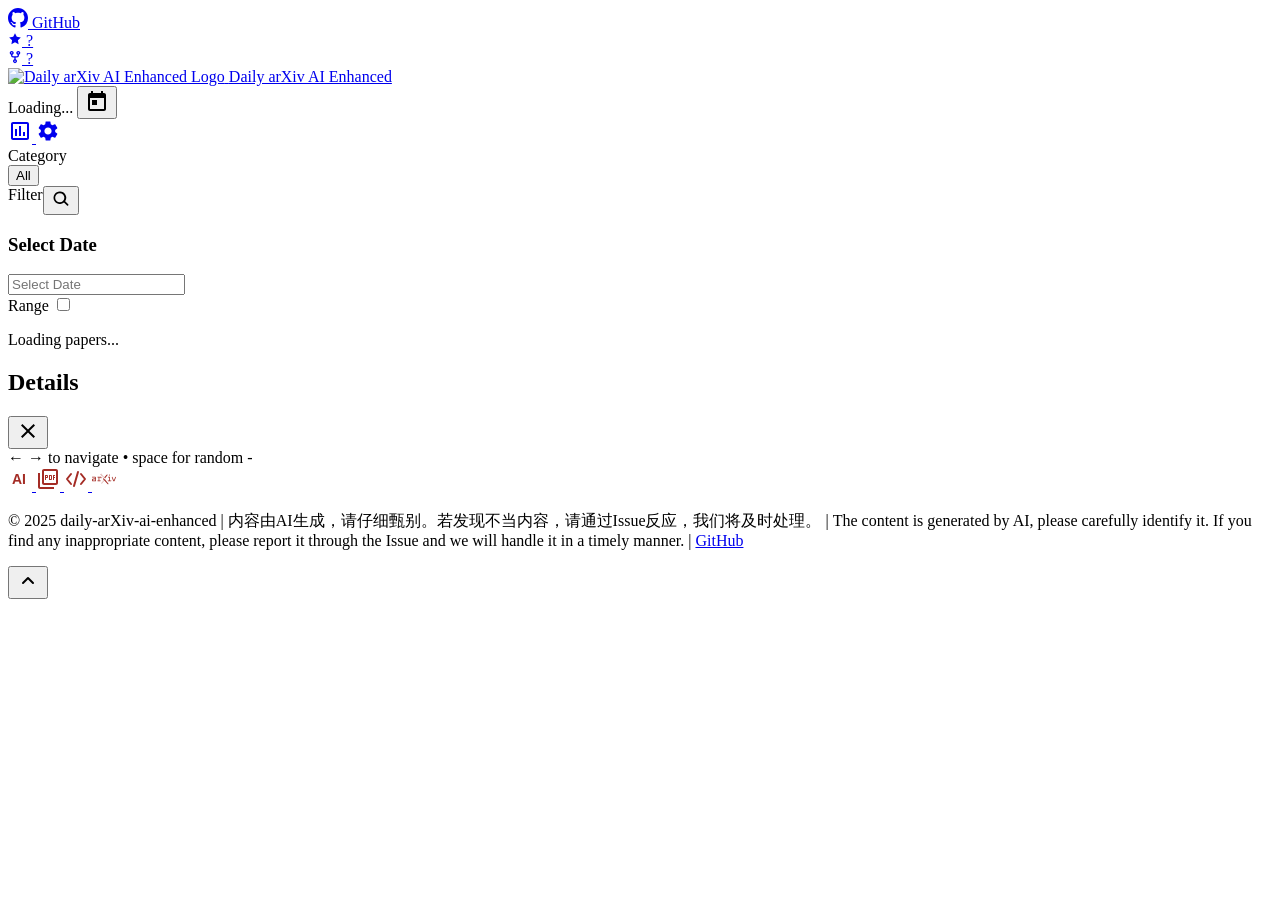
==== index.html @ 9cf946c1 "feat(site): boost low-level vision and computational photography papers Adds topic-based ranking so " ====
<!DOCTYPE html>
<html lang="zh-CN">
<head>
    <meta charset="UTF-8">
    <meta name="viewport" content="width=device-width, initial-scale=1.0">
    <meta name="description" content="daily arxiv ai-enhanced">
    <title>Daily arXiv AI Enhanced</title>
    <link rel="icon" type="image/png" href="assets/logo2-removebg-preview.png">
    <link rel="shortcut icon" type="image/png" href="assets/logo2-removebg-preview.png">
    <link rel="stylesheet" href="css/styles.css">
    <link rel="stylesheet" href="https://fonts.googleapis.com/css2?family=Inter:wght@300;400;500;600;700&display=swap">
    <link rel="stylesheet" href="https://cdn.jsdelivr.net/npm/flatpickr/dist/flatpickr.min.css">
    <script src="https://cdn.jsdelivr.net/npm/flatpickr"></script>

    <!-- Authentication Scripts -->
    <script src="js/auth-config.js"></script>
    <script src="js/auth.js"></script>
    <!-- Data Source Configuration -->
    <script src="js/data-config.js"></script>
    <script>
        // Check authentication on page load
        Auth.requireAuth();

        // Show logout button only if password protection is enabled
        document.addEventListener('DOMContentLoaded', function() {
            const logoutButton = document.getElementById('logoutButton');
            if (logoutButton && Auth.isPasswordEnabled()) {
                logoutButton.style.display = '';
            }
        });
    </script>

    <script>
        window.onerror = function(message, source, lineno, colno, error) {
            const errorDiv = document.createElement('div');
            errorDiv.style.position = 'fixed';
            errorDiv.style.bottom = '10px';
            errorDiv.style.left = '10px';
            errorDiv.style.backgroundColor = 'rgba(255, 0, 0, 0.8)';
            errorDiv.style.color = 'white';
            errorDiv.style.padding = '10px';
            errorDiv.style.borderRadius = '5px';
            errorDiv.style.zIndex = '10000';
            errorDiv.style.maxWidth = '80%';
            errorDiv.textContent = `错误: ${message} (${source}:${lineno}:${colno})`;
            document.body.appendChild(errorDiv);
            
            setTimeout(() => errorDiv.remove(), 5000);
            
            return false;
        };
    </script>
</head>
<body>
    <div class="app-container">
        <header>
            <div class="header-content">
                <div class="header-left">
                    <a href="https://github.com/dw-dengwei/daily-arXiv-ai-enhanced" target="_blank" class="github-button">
                        <svg height="20" width="20" viewBox="0 0 16 16" fill="currentColor" xmlns="http://www.w3.org/2000/svg">
                            <path fill-rule="evenodd" d="M8 0C3.58 0 0 3.58 0 8c0 3.54 2.29 6.53 5.47 7.59.4.07.55-.17.55-.38 0-.19-.01-.82-.01-1.49-2.01.37-2.53-.49-2.69-.94-.09-.23-.48-.94-.82-1.13-.28-.15-.68-.52-.01-.53.63-.01 1.08.58 1.23.82.72 1.21 1.87.87 2.33.66.07-.52.28-.87.51-1.07-1.78-.2-3.64-.89-3.64-3.95 0-.87.31-1.59.82-2.15-.08-.2-.36-1.02.08-2.12 0 0 .67-.21 2.2.82.64-.18 1.32-.27 2-.27.68 0 1.36.09 2 .27 1.53-1.04 2.2-.82 2.2-.82.44 1.1.16 1.92.08 2.12.51.56.82 1.27.82 2.15 0 3.07-1.87 3.75-3.65 3.95.29.25.54.73.54 1.48 0 1.07-.01 1.93-.01 2.2 0 .21.15.46.55.38A8.013 8.013 0 0016 8c0-4.42-3.58-8-8-8z"></path>
                        </svg>
                        <span class="github-text">GitHub</span>
                        <div class="github-stats">
                            <div class="star-badge">
                                <svg width="14" height="14" viewBox="0 0 24 24" fill="currentColor">
                                    <path d="M12 2l3.09 6.26L22 9.27l-5 4.87 1.18 6.88L12 17.77l-6.18 3.25L7 14.14 2 9.27l6.91-1.01L12 2z"/>
                                </svg>
                                <span class="star-count" id="starCount">-</span>
                            </div>
                            <div class="fork-badge">
                                <svg width="14" height="14" viewBox="0 0 16 16" fill="currentColor">
                                    <path d="M5 5.372v.878c0 .414.336.75.75.75h4.5a.75.75 0 0 0 .75-.75v-.878a2.25 2.25 0 1 1 1.5 0v.878a2.25 2.25 0 0 1-2.25 2.25h-1.5v2.128a2.251 2.251 0 1 1-1.5 0V8.5h-1.5A2.25 2.25 0 0 1 3.5 6.25v-.878a2.25 2.25 0 1 1 1.5 0ZM5 3.25a.75.75 0 1 0-1.5 0 .75.75 0 0 0 1.5 0Zm6.75.75a.75.75 0 1 0 0-1.5.75.75 0 0 0 0 1.5Zm-3 8.75a.75.75 0 1 0-1.5 0 .75.75 0 0 0 1.5 0Z"/>
                                </svg>
                                <span class="fork-count" id="forkCount">-</span>
                            </div>
                        </div>
                    </a>
                </div>
                
                <div class="header-center">
                    <a href="index.html" class="site-logo">
                        <img src="assets/logo2-removebg-preview.png" alt="Daily arXiv AI Enhanced Logo" class="logo-image">
                        <span class="site-title">Daily arXiv AI Enhanced</span>
                    </a>
                </div>
                
                <div class="header-controls">
                    <div class="date-selector">
                        <div class="date-display">
                            <span id="currentDate">Loading...</span>
                            <button id="calendarButton" class="icon-button">
                                <svg width="24" height="24" viewBox="0 0 24 24" fill="none" xmlns="http://www.w3.org/2000/svg">
                                    <path d="M19 4H18V2H16V4H8V2H6V4H5C3.89 4 3.01 4.9 3.01 6L3 20C3 21.1 3.89 22 5 22H19C20.1 22 21 21.1 21 20V6C21 4.9 20.1 4 19 4ZM19 20H5V9H19V20ZM7 11H12V16H7V11Z" fill="currentColor"/>
                                </svg>
                            </button>
                        </div>
                    </div>
                    <a href="statistic.html" class="icon-button" title="Statistics">
                        <svg width="24" height="24" viewBox="0 0 24 24" fill="none" xmlns="http://www.w3.org/2000/svg">
                            <path d="M9 17H7V10H9V17ZM13 17H11V7H13V17ZM17 17H15V13H17V17ZM19 19H5V5H19V19.1V19ZM19 3H5C3.9 3 3 3.9 3 5V19C3 20.1 3.9 21 5 21H19C20.1 21 21 20.1 21 19V5C21 3.9 20.1 3 19 3Z" fill="currentColor"/>
                        </svg>
                    </a>
                    <a href="settings.html" class="icon-button" title="Settings">
                        <svg width="24" height="24" viewBox="0 0 24 24" fill="none" xmlns="http://www.w3.org/2000/svg">
                            <path d="M19.14 12.94c.04-.3.06-.61.06-.94 0-.32-.02-.64-.07-.94l2.03-1.58c.18-.14.23-.41.12-.61l-1.92-3.32c-.12-.22-.37-.29-.59-.22l-2.39.96c-.5-.38-1.03-.7-1.62-.94l-.36-2.54c-.04-.24-.24-.41-.48-.41h-3.84c-.24 0-.43.17-.47.41l-.36 2.54c-.59.24-1.13.57-1.62.94l-2.39-.96c-.22-.08-.47 0-.59.22L2.74 8.87c-.12.21-.08.47.12.61l2.03 1.58c-.05.3-.09.63-.09.94s.02.64.07.94l-2.03 1.58c-.18.14-.23.41-.12.61l1.92 3.32c.12.22.37.29.59.22l2.39-.96c.5.38 1.03.7 1.62.94l.36 2.54c.05.24.24.41.48.41h3.84c.24 0 .44-.17.47-.41l.36-2.54c.59-.24 1.13-.56 1.62-.94l2.39.96c.22.08.47 0 .59-.22l1.92-3.32c.12-.22.07-.47-.12-.61l-2.01-1.58zM12 15.6c-1.98 0-3.6-1.62-3.6-3.6s1.62-3.6 3.6-3.6 3.6 1.62 3.6 3.6-1.62 3.6-3.6 3.6z" fill="currentColor"/>
                        </svg>
                    </a>
                    <button id="logoutButton" onclick="Auth.logout()" class="icon-button" title="Logout" style="border: none; background: transparent; cursor: pointer; color: #e74c3c; display: none;">
                        <svg width="24" height="24" viewBox="0 0 24 24" fill="none" xmlns="http://www.w3.org/2000/svg">
                            <path d="M17 7L15.59 8.41L18.17 11H8V13H18.17L15.59 15.59L17 17L22 12L17 7ZM4 5H12V3H4C2.9 3 2 3.9 2 5V19C2 20.1 2.9 21 4 21H12V19H4V5Z" fill="currentColor"/>
                        </svg>
                    </button>
                    <!-- <div class="view-controls">
                        <button id="toggleView" class="button">
                            <span class="view-icon">
                                <svg width="24" height="24" viewBox="0 0 24 24" fill="none" xmlns="http://www.w3.org/2000/svg">
                                    <path d="M4 11H9V5H4V11ZM4 18H9V12H4V18ZM10 18H15V12H10V18ZM16 18H21V12H16V18ZM10 11H15V5H10V11ZM16 5V11H21V5H16Z" fill="currentColor"/>
                                </svg>
                            </span>
                            <span>View</span>
                        </button>
                    </div> -->
                </div>
            </div>
            <div class="category-nav">
                <div class="category-label-container">
                    <span class="category-nav-label">Category</span>
                    <div class="category-scroll">
                        <button class="category-button active" data-category="all">All</button>
                        <!-- 分类按钮将通过 JavaScript 动态生成 -->
                    </div>
                </div>
                <!-- Filter Tag Container -->
                <div class="filter-label-container">
                    <span class="filter-nav-label">Filter</span>
                    <!-- Text Search (magnifier-triggered) -->
                    <div id="textSearchContainer" class="text-search">
                        <button id="textSearchToggle" class="icon-button" title="Search">
                            <svg width="20" height="20" viewBox="0 0 24 24" fill="none" xmlns="http://www.w3.org/2000/svg">
                                <path d="M10.5 3a7.5 7.5 0 105.07 13.07l3.68 3.68a1 1 0 001.41-1.41l-3.68-3.68A7.5 7.5 0 0010.5 3zm0 2a5.5 5.5 0 110 11 5.5 5.5 0 010-11z" fill="currentColor"/>
                            </svg>
                        </button>
                        <div class="search-input-wrapper" style="display: none;">
                            <input id="textSearchInput" type="text" placeholder="Type to search..." aria-label="Search" />
                            <button id="textSearchClear" class="clear-x" title="Clear" style="display: none;">×</button>
                        </div>
                    </div>
                    <div class="filter-scroll" id="filterTags">
                        <!-- Authors and Keywords will be dynamically added here -->
                    </div>
                </div>
            </div>
        </header>

        <main>
            <div class="date-picker-modal" id="datePickerModal">
                <div class="date-picker-content">
                    <div class="date-picker-body">
                        <h3 class="date-picker-title">Select Date</h3>
                        <div class="flatpickr-container">
                            <input type="text" id="datepicker" placeholder="Select Date" data-input>
                        </div>
                        <div class="date-range-selector">
                            <span class="toggle-label">Range</span>
                            <label class="toggle-switch">
                                <input type="checkbox" id="dateRangeMode">
                                <span class="toggle-slider"></span>
                            </label>
                        </div>
                    </div>
                </div>
            </div>

            <div class="paper-container" id="paperContainer">
                <div class="loading-container">
                    <div class="loading-spinner"></div>
                    <p>Loading papers...</p>
                </div>
            </div>
        </main>

        <div class="paper-modal" id="paperModal">
            <div class="paper-modal-content">
                <div class="paper-modal-header">
                    <h2 id="modalTitle">Details</h2>
                    <button id="closeModal" class="icon-button">
                        <svg width="24" height="24" viewBox="0 0 24 24" fill="none" xmlns="http://www.w3.org/2000/svg">
                            <path d="M19 6.41L17.59 5L12 10.59L6.41 5L5 6.41L10.59 12L5 17.59L6.41 19L12 13.41L17.59 19L19 17.59L13.41 12L19 6.41Z" fill="currentColor"/>
                        </svg>
                    </button>
                </div>
                <div class="paper-modal-body" id="modalBody">
                </div>
                <div class="paper-modal-footer">
                    <div class="paper-navigation">
                        <span class="navigation-hint">← → to navigate • space for random</span>
                        <span id="paperPosition" class="paper-position">-</span>
                    </div>
                    <div class="paper-modal-buttons">
                    <a id="kimiChatLink" href="#" target="_blank" class="button icon-button" title="Open in KimiChat">
                        <svg width="24" height="24" viewBox="0 0 24 24" fill="none" xmlns="http://www.w3.org/2000/svg">
                            <text x="4" y="17" fill="#a42c25" font-family="Arial" font-weight="bold" font-size="14">AI</text>
                        </svg>
                    </a>
                    <a id="pdfLink" href="#" target="_blank" class="button icon-button" title="Open PDF">
                        <svg width="24" height="24" viewBox="0 0 24 24" fill="none" xmlns="http://www.w3.org/2000/svg">
                            <path d="M20 2H8C6.9 2 6 2.9 6 4V16C6 17.1 6.9 18 8 18H20C21.1 18 22 17.1 22 16V4C22 2.9 21.1 2 20 2ZM20 16H8V4H20V16ZM4 6H2V20C2 21.1 2.9 22 4 22H18V20H4V6ZM16 12V9C16 8.45 15.55 8 15 8H13V13H15C15.55 13 16 12.55 16 12ZM14 9H15V12H14V9ZM18 11H19V10H18V9H19V8H17V13H18V11ZM10 11H11C11.55 11 12 10.55 12 10V9C12 8.45 11.55 8 11 8H9V13H10V11ZM10 9H11V10H10V9Z" fill="#a42c25"/>
                        </svg>
                    </a>
                    <a id="htmlLink" href="#" target="_blank" class="button icon-button" title="Open HTML">
                        <svg width="24" height="24" viewBox="0 0 24 24" fill="none" xmlns="http://www.w3.org/2000/svg">
                            <path d="M7 17L3 12L7 7M17 17L21 12L17 7M14 5L10 19" stroke="#a42c25" stroke-width="2" stroke-linecap="round" stroke-linejoin="round"/>
                        </svg>
                    </a>
                    <a id="githubLink" href="#" target="_blank" class="button icon-button" title="Open GitHub" style="display: none;">
                        <svg width="24" height="24" viewBox="0 0 24 24" fill="none" xmlns="http://www.w3.org/2000/svg">
                            <path fill-rule="evenodd" clip-rule="evenodd" d="M12 2C6.477 2 2 6.484 2 12.017c0 4.425 2.865 8.18 6.839 9.504.5.092.682-.217.682-.483 0-.237-.008-.868-.013-1.703-2.782.605-3.369-1.343-3.369-1.343-.454-1.158-1.11-1.466-1.11-1.466-.908-.62.069-.608.069-.608 1.003.07 1.531 1.032 1.531 1.032.892 1.53 2.341 1.088 2.91.832.092-.647.35-1.088.636-1.338-2.22-.253-4.555-1.113-4.555-4.951 0-1.093.39-1.988 1.029-2.688-.103-.253-.446-1.272.098-2.65 0 0 .84-.27 2.75 1.026A9.564 9.564 0 0112 6.844c.85.004 1.705.115 2.504.337 1.909-1.296 2.747-1.027 2.747-1.027.546 1.379.202 2.398.1 2.651.64.7 1.028 1.595 1.028 2.688 0 3.848-2.339 4.695-4.566 4.943.359.309.678.92.678 1.855 0 1.338-.012 2.419-.012 2.747 0 .268.18.58.688.482A10.019 10.019 0 0022 12.017C22 6.484 17.522 2 12 2z" fill="#a42c25"/>
                        </svg>
                    </a>
                    <a id="paperLink" href="#" target="_blank" class="button icon-button primary" title="Open in arXiv">
                        <svg width="24" height="24" viewBox="0 0 246.978 110.119" fill="none" xmlns="http://www.w3.org/2000/svg">
                            <path d="M134.811 46.23l24.36-29.89c1.492-1.989 2.2-3.03 1.492-4.723a5.142 5.142 0 0 0-4.481-3.161h0a4.024 4.024 0 0 0-3.008 1.108L127.035 37.824zM168.108 102.071l-32.363-38.283-.972 1.033-7.789-9.214-7.743-9.357-4.695 5.076a4.769 4.769 0 0 0 .015 6.53l47.786 51.074a3.913 3.913 0 0 0 3.137 1.192 4.394 4.394 0 0 0 4.027-2.818c.724-1.73-.076-3.441-1.403-5.233zM121.05 64.817l6.052 6.485-26.553 28.128a2.98 2.98 0 0 1-2.275 1.194 3.449 3.449 0 0 1-3.241-2.144c-.513-1.231.166-3.15 1.122-4.168l.023-.024.021-.026 24.851-29.448m-.047-1.882l-25.76 30.524c-1.286 1.372-2.084 3.777-1.365 5.5a4.705 4.705 0 0 0 4.4 2.914 4.191 4.191 0 0 0 3.161-1.563l27.382-29.007-7.814-8.372zM69.406 31.884c1.859 0 3.1 1.24 3.985 3.453 1.062-2.213 2.568-3.453 4.694-3.453h14.878a4.062 4.062 0 0 1 4.074 4.074v7.828c0 2.656-1.327 4.074-4.074 4.074-2.656 0-4.074-1.418-4.074-4.074V40.03H78.35a2.411 2.411 0 0 0-2.656 2.745v27.188h10.007c2.658 0 4.074 1.329 4.074 4.074s-1.416 4.074-4.074 4.074H59.311c-2.659 0-3.986-1.328-3.986-4.074s1.327-4.074 3.986-4.074h8.236V40.03h-7.263c-2.656 0-3.985-1.329-3.985-4.074 0-2.658 1.329-4.074 3.985-4.074zM181.068 31.884c2.656 0 4.074 1.416 4.074 4.074v34.007h10.1c2.746 0 4.074 1.329 4.074 4.074s-1.328 4.074-4.074 4.074h-28.607c-2.656 0-4.074-1.328-4.074-4.074s1.418-4.074 4.074-4.074h10.362V40.03h-8.533c-2.744 0-4.073-1.329-4.073-4.074 0-2.658 1.329-4.074 4.073-4.074zm4.22-17.615a5.859 5.859 0 1 1-5.819-5.819 5.9 5.9 0 0 1 5.819 5.819zM246.978 35.958a4.589 4.589 0 0 1-.267 1.594L231.835 75.63a3.722 3.722 0 0 1-3.721 2.48h-5.933a3.689 3.689 0 0 1-3.808-2.48l-15.055-38.081a3.23 3.23 0 0 1-.355-1.594 4.084 4.084 0 0 1 4.164-4.074 3.8 3.8 0 0 1 3.718 2.656l14.348 36.134 13.9-36.134a3.8 3.8 0 0 1 3.72-2.656 4.084 4.084 0 0 1 4.165 4.077zM32.445 31.884c5.018 0 8.206 3.312 8.206 8.4v37.831H5.143A4.813 4.813 0 0 1 0 73.186V60.157a8.256 8.256 0 0 1 7-8.148l25.507-3.572v-8.4H4.141A4.014 4.014 0 0 1 0 35.958c0-2.87 2.143-4.074 4.355-4.074zm.059 38.081V56.672l-24.354 3.4v9.9zM90.373 1.25h.077c1 .024 2.236 1.245 2.589 1.669l.023.028.024.026 46.664 50.433a3.173 3.173 0 0 1-.034 4.336l-4.893 5.2-6.876-8.134L88.487 7.13c-1.508-2.166-1.617-2.836-1.191-3.858a3.353 3.353 0 0 1 3.077-2.02m0-1.25a4.606 4.606 0 0 0-4.231 2.789c-.705 1.692-.2 2.88 1.349 5.1l39.493 47.722 7.789 9.214 5.853-6.221a4.417 4.417 0 0 0 .042-6.042L94.004 2.13S92.291.05 90.48.006z" fill="#a42c25"/>
                        </svg>
                    </a>
                    </div>
                </div>
            </div>
        </div>
    </div>
    
    <footer>
        <div class="footer-content">
            <p>&copy; 2025 daily-arXiv-ai-enhanced | 内容由AI生成，请仔细甄别。若发现不当内容，请通过Issue反应，我们将及时处理。 | The content is generated by AI, please carefully identify it. If you find any inappropriate content, please report it through the Issue and we will handle it in a timely manner. | <a href="https://github.com/dw-dengwei/daily-arXiv-ai-enhanced" target="_blank">GitHub</a></p>
        </div>
    </footer>

    <!-- 回到顶部按钮 -->
    <button id="backToTop" class="back-to-top" title="back to top">
        <svg width="24" height="24" viewBox="0 0 24 24" fill="none" xmlns="http://www.w3.org/2000/svg">
            <path d="M7 14L12 9L17 14" stroke="currentColor" stroke-width="2" stroke-linecap="round" stroke-linejoin="round"/>
        </svg>
    </button>

    <!-- Topic boosting for low-level vision / computational photography.
         Loaded before app.js because app.js calls matchTopics() during render. -->
    <script src="js/topics.js"></script>
    <script src="js/app.js?v=1.0.1"></script>
</body>
</html>
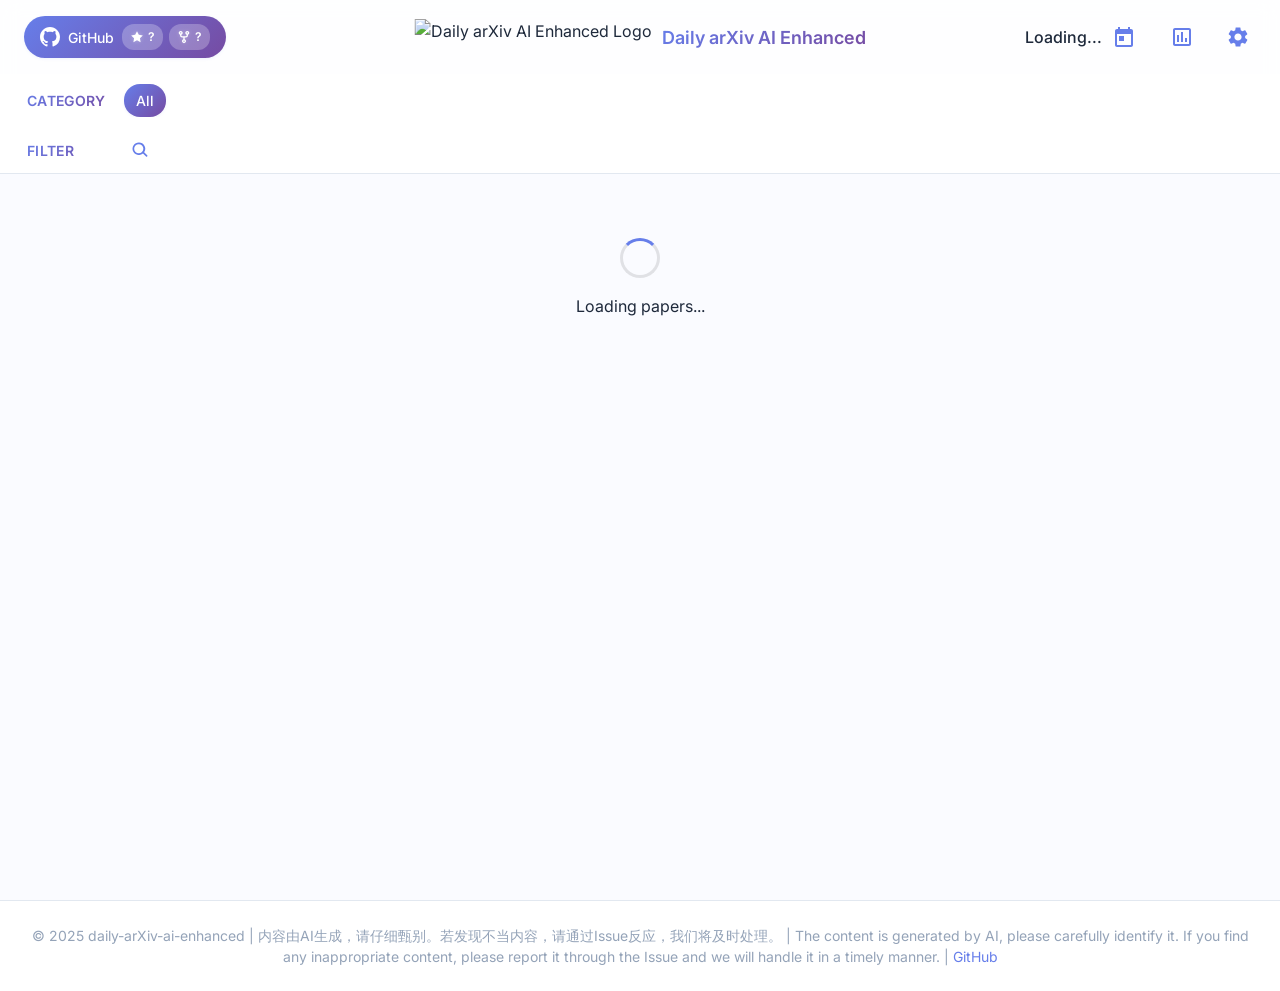
==== commit 5cd8c536: "feat(topics): highlight matched terms and show topic badges Boosting papers to the top without sayin" ====
--- a/index.html
+++ b/index.html
@@ -7,7 +7,8 @@
     <title>Daily arXiv AI Enhanced</title>
     <link rel="icon" type="image/png" href="assets/logo2-removebg-preview.png">
     <link rel="shortcut icon" type="image/png" href="assets/logo2-removebg-preview.png">
-    <link rel="stylesheet" href="css/styles.css">
+    <!-- ?v= busts the GitHub Pages max-age=600 cache; bump it when the file changes. -->
+    <link rel="stylesheet" href="css/styles.css?v=1.0.2">
     <link rel="stylesheet" href="https://fonts.googleapis.com/css2?family=Inter:wght@300;400;500;600;700&display=swap">
     <link rel="stylesheet" href="https://cdn.jsdelivr.net/npm/flatpickr/dist/flatpickr.min.css">
     <script src="https://cdn.jsdelivr.net/npm/flatpickr"></script>
@@ -245,6 +246,9 @@
     <!-- Topic boosting for low-level vision / computational photography.
          Loaded before app.js because app.js calls matchTopics() during render. -->
     <script src="js/topics.js"></script>
-    <script src="js/app.js?v=1.0.1"></script>
+    <!-- Bump the ?v= value whenever js/app.js changes: GitHub Pages serves it
+         with max-age=600, so without a new version a returning visitor keeps
+         the cached copy for up to 10 minutes. -->
+    <script src="js/app.js?v=1.0.3"></script>
 </body>
 </html> 
--- a/css/styles.css
+++ b/css/styles.css
@@ -0,0 +1,2367 @@
+/* 基础样式 */
+:root {
+  --primary-color: #667eea;
+  --secondary-color: #764ba2;
+  --accent-color: #6d2dad;
+  --gradient-primary: linear-gradient(135deg, #667eea 0%, #764ba2 100%);
+  --gradient-light: linear-gradient(135deg, #e0e7ff 0%, #f3e8ff 100%);
+  --background-color: #fafbff;
+  --card-bg-color: #ffffff;
+  --background-hover: #f1f5f9;
+  --text-color: #1e293b;
+  --text-secondary: #475569;
+  --text-tertiary: #94a3b8;
+  --border-color: #e2e8f0;
+  --border-accent: rgba(102, 126, 234, 0.2);
+  --shadow-sm: 0 1px 3px rgba(102, 126, 234, 0.1);
+  --shadow-md: 0 4px 15px rgba(102, 126, 234, 0.15);
+  --shadow-lg: 0 8px 25px rgba(102, 126, 234, 0.2);
+  --radius-sm: 8px;
+  --radius-md: 12px;
+  --transition: all 0.2s ease;
+  --match-highlight: rgba(255, 223, 77, 0.22); /* 更明显的浅黄色背景 */
+  --gold-color: #ffd700;
+  --gold-dark: #d4af37;
+  --gold-gradient: linear-gradient(135deg, #ffd700 0%, #d4af37 100%);
+  --author-color: #10b981;
+  --author-gradient: linear-gradient(135deg, #10b981 0%, #059669 100%);
+  --keyword-color: #8b5cf6;
+  --keyword-gradient: linear-gradient(135deg, #8b5cf6 0%, #7c3aed 100%);
+}
+
+* {
+  margin: 0;
+  padding: 0;
+  box-sizing: border-box;
+}
+
+body {
+  font-family: 'Inter', -apple-system, BlinkMacSystemFont, 'Segoe UI', Roboto, Helvetica, Arial, sans-serif;
+  background-color: var(--background-color);
+  color: var(--text-color);
+  line-height: 1.5;
+  -webkit-font-smoothing: antialiased;
+  -moz-osx-font-smoothing: grayscale;
+}
+
+a {
+  color: var(--primary-color);
+  text-decoration: none;
+}
+
+a:hover {
+  text-decoration: underline;
+}
+
+button {
+  cursor: pointer;
+  border: none;
+  background: none;
+  font: inherit;
+  color: inherit;
+}
+
+.button {
+  display: inline-flex;
+  align-items: center;
+  justify-content: center;
+  gap: 8px;
+  padding: 8px 16px;
+  border-radius: var(--radius-sm);
+  font-weight: 500;
+  transition: var(--transition);
+  background-color: var(--background-hover);
+}
+
+.button:hover {
+  background-color: var(--border-color);
+}
+
+.button.primary {
+  background: var(--gradient-primary);
+  color: white;
+  box-shadow: var(--shadow-sm);
+}
+
+.button.primary:hover {
+  box-shadow: var(--shadow-md);
+  transform: translateY(-1px);
+}
+
+.icon-button {
+  display: flex;
+  align-items: center;
+  justify-content: center;
+  width: 36px;
+  height: 36px;
+  border-radius: 50%;
+  transition: var(--transition);
+  color: var(--primary-color);
+}
+
+.icon-button:hover {
+  background-color: rgba(102, 126, 234, 0.1);
+}
+
+/* 视图控制按钮样式 */
+.view-controls {
+  display: flex;
+  align-items: center;
+  gap: 4px;
+}
+
+.view-icon {
+  display: flex;
+  align-items: center;
+  justify-content: center;
+  margin-right: 2px;
+  color: var(--primary-color);
+  font-size: 14px;
+}
+
+.view-controls .button {
+  border: 1px solid var(--border-accent);
+  background-color: rgba(102, 126, 234, 0.05);
+  padding: 4px 10px;
+  font-size: 13px;
+}
+
+.view-controls .button:hover {
+  background-color: rgba(102, 126, 234, 0.1);
+}
+
+.view-controls .button.active {
+  background-color: rgba(102, 126, 234, 0.15);
+  border-color: var(--primary-color);
+  color: var(--primary-color);
+  font-weight: 500;
+}
+
+/* 布局容器 */
+.app-container {
+  display: flex;
+  flex-direction: column;
+  min-height: 100vh;
+}
+
+/* 页头 */
+header {
+  position: sticky;
+  top: 0;
+  z-index: 100;
+  background-color: rgba(255, 255, 255, 0.8);
+  backdrop-filter: blur(10px);
+  -webkit-backdrop-filter: blur(10px);
+  border-bottom: 1px solid var(--border-color);
+}
+
+.header-content {
+  display: flex;
+  justify-content: space-between;
+  align-items: center;
+  padding: 16px 24px;
+  max-width: 1440px;
+  margin: 0 auto;
+  width: 100%;
+}
+
+.header-left {
+  display: flex;
+  align-items: center;
+  gap: 16px;
+}
+
+.header-center {
+  display: flex;
+  align-items: center;
+  justify-content: center;
+  position: absolute;
+  left: 50%;
+  transform: translateX(-50%);
+}
+
+.site-logo {
+  display: flex;
+  align-items: center;
+  gap: 10px;
+  text-decoration: none !important;
+  color: var(--text-color);
+  transition: var(--transition);
+}
+
+.site-logo:hover {
+  text-decoration: none;
+  opacity: 0.9;
+}
+
+.logo-image {
+  height: 36px;
+  width: auto;
+}
+
+.site-title {
+  font-size: 18px;
+  font-weight: 600;
+  background: var(--gradient-primary);
+  -webkit-background-clip: text;
+  -webkit-text-fill-color: transparent;
+  background-clip: text;
+}
+
+.header-content h1 {
+  font-size: 20px;
+  font-weight: 600;
+}
+
+.github-button {
+  display: flex;
+  align-items: center;
+  gap: 8px;
+  padding: 8px 16px;
+  border-radius: 24px;
+  background: var(--gradient-primary);
+  color: white;
+  font-size: 14px;
+  font-weight: 500;
+  transition: var(--transition);
+  text-decoration: none !important;
+  box-shadow: var(--shadow-sm);
+}
+
+.github-button:hover {
+  background: var(--gradient-primary);
+  text-decoration: none !important;
+  transform: translateY(-1px);
+  color: white;
+  box-shadow: var(--shadow-md);
+}
+
+.github-button svg {
+  fill: white;
+}
+
+.github-text {
+  font-weight: 500;
+}
+
+.github-stats {
+  display: flex;
+  gap: 6px;
+}
+
+.star-badge,
+.fork-badge {
+  display: flex;
+  align-items: center;
+  gap: 4px;
+  background-color: rgba(255, 255, 255, 0.25);
+  border-radius: 12px;
+  padding: 4px 8px;
+  font-size: 12px;
+  font-weight: 600;
+}
+
+.star-badge svg {
+  fill: white;
+  filter: drop-shadow(0 0 2px rgba(255, 255, 255, 0.3));
+}
+
+.fork-badge svg {
+  fill: white;
+  filter: drop-shadow(0 0 2px rgba(255, 255, 255, 0.3));
+}
+
+.star-count,
+.fork-count {
+  color: white;
+  font-weight: 600;
+}
+
+.header-controls {
+  display: flex;
+  align-items: center;
+  gap: 20px;
+}
+
+.date-selector {
+  display: flex;
+  align-items: center;
+  gap: 8px;
+  border-radius: var(--radius-sm);
+  padding: 2px;
+}
+
+.date-display {
+  display: flex;
+  align-items: center;
+  gap: 4px;
+  font-weight: 500;
+  color: var(--text-color);
+}
+
+/* 类别导航栏 */
+.category-nav {
+  background-color: rgba(255, 255, 255, 0.8);
+  backdrop-filter: blur(10px);
+  -webkit-backdrop-filter: blur(10px);
+  position: sticky;
+  top: 70px;
+  z-index: 10;
+  display: flex;
+  flex-direction: column;
+  align-items: center; /* 居中显示 */
+}
+
+.category-nav::-webkit-scrollbar {
+  display: none;
+}
+
+.category-label-container {
+  display: flex;
+  align-items: center;
+  max-width: 1440px; /* 与main容器的max-width相同 */
+  width: 100%;
+  padding: 10px 24px 5px 24px; /* 减少上下内边距 */
+  margin: 0 auto; /* 居中显示 */
+  position: relative;
+}
+
+.category-nav-label, .filter-nav-label {
+  font-weight: 600;
+  background: var(--gradient-primary);
+  -webkit-background-clip: text;
+  -webkit-text-fill-color: transparent;
+  background-clip: text;
+  margin-right: 8px; /* 减少右侧间距 */
+  white-space: nowrap;
+  min-width: 90px; /* 减少宽度从120px到90px */
+  letter-spacing: 0.3px; /* 减少字母间距 */
+  font-size: 14px; /* 减小字体大小 */
+  text-transform: uppercase;
+  opacity: 1; /* 增加不透明度 */
+  position: relative;
+  z-index: 1;
+  padding-left: 3px; /* 减少左侧内边距 */
+}
+
+/* 删除装饰线的CSS规则 */
+.category-nav-label::after, .keyword-nav-label::after {
+  content: none; /* 移除装饰线 */
+}
+
+.category-scroll {
+  display: flex;
+  overflow-x: auto;
+  gap: 10px;
+  -ms-overflow-style: none;
+  scrollbar-width: none;
+  width: 100%;
+  justify-content: flex-start; /* 改为左对齐 */
+  flex-wrap: nowrap; /* 禁止换行 */
+  white-space: nowrap; /* 确保内容不会换行 */
+  /* 添加鼠标滚轮横向滚动支持 */
+  overflow-y: hidden;
+}
+
+.filter-scroll {
+  display: flex;
+  overflow-x: auto;
+  gap: 10px;
+  -ms-overflow-style: none;
+  scrollbar-width: none;
+  width: 100%;
+  justify-content: flex-start; /* 改为左对齐 */
+  flex-wrap: nowrap; /* 禁止换行 */
+  white-space: nowrap; /* 确保内容不会换行 */
+  /* 添加鼠标滚轮横向滚动支持 */
+  overflow-y: hidden;
+}
+
+/* Text search UI */
+.text-search {
+  display: inline-flex;
+  align-items: center;
+  gap: 8px;
+  margin-right: 8px;
+}
+
+.text-search .search-input-wrapper {
+  display: inline-flex;
+  align-items: center;
+  gap: 6px;
+  background-color: var(--background-hover);
+  border: 1px solid var(--border-accent);
+  border-radius: 16px;
+  padding: 4px 8px;
+}
+
+#textSearchInput {
+  border: none;
+  outline: none;
+  background: transparent;
+  font-size: 14px;
+  color: var(--text-color);
+  width: 220px;
+}
+
+.text-search .clear-x {
+  width: 22px;
+  height: 22px;
+  border-radius: 50%;
+  background-color: rgba(0,0,0,0.08);
+  color: var(--text-secondary);
+  display: inline-flex;
+  align-items: center;
+  justify-content: center;
+}
+
+.text-search .clear-x:hover {
+  background-color: rgba(0,0,0,0.14);
+}
+
+.filter-scroll::-webkit-scrollbar {
+  display: none;
+}
+
+.filter-label-container {
+  display: flex;
+  align-items: center;
+  max-width: 1440px; /* 与main容器的max-width相同 */
+  width: 100%;
+  padding: 10px 24px 5px 24px; /* 与category标签容器保持一致 */
+  margin: 0 auto; /* 居中显示 */
+  position: relative;
+}
+
+.category-button {
+  display: inline-flex;
+  align-items: center;
+  justify-content: center;
+  flex-shrink: 0;
+  padding: 6px 12px;
+  background-color: var(--background-hover);
+  border-radius: 16px;
+  font-size: 14px;
+  font-weight: 500;
+  color: var(--text-secondary);
+  transition: var(--transition);
+  white-space: nowrap;
+  margin: 0 2px;
+  box-shadow: 0 1px 2px rgba(0, 0, 0, 0.04);
+}
+
+.keyword-tag {
+  display: inline-flex;
+  align-items: center;
+  justify-content: center;
+  flex-shrink: 0;
+  padding: 6px 12px;
+  background-color: var(--background-hover);
+  border-radius: 16px;
+  font-size: 14px;
+  font-weight: 500;
+  color: var(--text-secondary);
+  transition: var(--transition);
+  white-space: nowrap;
+  cursor: pointer;
+  margin: 0 2px;
+  box-shadow: 0 1px 2px rgba(0, 0, 0, 0.04);
+}
+
+.category-count {
+  display: inline-flex;
+  align-items: center;
+  justify-content: center;
+  margin-left: 6px;
+  min-width: 20px;
+  height: 20px;
+  background-color: rgba(0, 0, 0, 0.05);
+  border-radius: 10px;
+  font-size: 12px;
+  padding: 0 6px;
+  transition: var(--transition);
+}
+
+.category-button:hover {
+  background-color: var(--border-color);
+  color: var(--text-color);
+}
+
+.keyword-tag:hover {
+  background-color: var(--border-color);
+  color: var(--text-color);
+}
+
+.category-button.active {
+  background: var(--gradient-primary);
+  color: white;
+  box-shadow: var(--shadow-sm);
+}
+
+/* 作者按钮样式 */
+.author-button {
+  background-color: rgba(102, 126, 234, 0.08); /* primary tint */
+  color: var(--primary-color);
+  border: 1px solid rgba(102, 126, 234, 0.25);
+}
+
+.author-button:hover {
+  background-color: rgba(102, 126, 234, 0.12);
+  border-color: rgba(102, 126, 234, 0.35);
+}
+
+.author-button.active {
+  background: var(--gradient-primary);
+  color: white;
+  border-color: var(--primary-color);
+  box-shadow: 0 2px 8px rgba(102, 126, 234, 0.25);
+}
+
+/* 关键词按钮样式 */
+.keyword-button {
+  background-color: rgba(167, 139, 250, 0.10); /* accent tint */
+  color: var(--accent-color);
+  border: 1px solid rgba(167, 139, 250, 0.25);
+}
+
+.keyword-button:hover {
+  background-color: rgba(167, 139, 250, 0.14);
+  border-color: rgba(167, 139, 250, 0.35);
+}
+
+.keyword-button.active {
+  background: linear-gradient(135deg, var(--accent-color) 0%, var(--secondary-color) 100%);
+  color: white;
+  border-color: var(--accent-color);
+  box-shadow: 0 2px 8px rgba(167, 139, 250, 0.25);
+}
+
+.keyword-tag.active {
+  background: var(--gradient-primary);
+  color: white;
+  box-shadow: var(--shadow-sm);
+}
+
+.category-button.active .category-count {
+  background-color: rgba(255, 255, 255, 0.3);
+  color: #fff;
+}
+
+/* 标签动画效果 */
+.keyword-tag.tag-appear,
+.category-button.tag-appear {
+  animation: tagAppear 0.3s ease;
+}
+
+.keyword-tag.tag-highlight,
+.category-button.tag-highlight {
+  animation: tagHighlight 1s ease;
+}
+
+@keyframes tagAppear {
+  0% {
+    opacity: 0;
+    transform: translateY(10px);
+  }
+  100% {
+    opacity: 1;
+    transform: translateY(0);
+  }
+}
+
+@keyframes tagHighlight {
+  0% {
+    transform: scale(1);
+    box-shadow: 0 0 0 rgba(102, 126, 234, 0.4);
+  }
+  50% {
+    transform: scale(1.05);
+    box-shadow: 0 0 8px rgba(102, 126, 234, 0.6);
+  }
+  100% {
+    transform: scale(1);
+    box-shadow: 0 0 0 rgba(102, 126, 234, 0.4);
+  }
+}
+
+/* 主要内容区域 */
+main {
+  flex: 1;
+  padding: 0 24px 24px 24px; /* 修改上边距为0，保持左右下边距 */
+  max-width: 1440px;
+  margin: 0 auto;
+  width: 100%;
+}
+
+/* 论文容器 - 网格视图 */
+.paper-container {
+  display: grid;
+  grid-template-columns: repeat(auto-fill, minmax(350px, 1fr));
+  gap: 30px;
+  margin-top: 24px;
+  align-items: flex-start;
+}
+
+/* 论文容器 - 列表视图 */
+.paper-container.list-view {
+  display: flex;
+  flex-direction: column;
+  gap: 20px;
+}
+
+/* 论文卡片 - 网格视图 */
+.paper-card {
+  background-color: var(--card-bg-color);
+  border-radius: var(--radius-md);
+  box-shadow: var(--shadow-sm);
+  overflow: visible;
+  transition: var(--transition);
+  cursor: pointer;
+  height: auto;
+  min-height: 100%;
+  display: flex;
+  flex-direction: column;
+  position: relative;
+}
+
+.paper-card:hover {
+  box-shadow: var(--shadow-md);
+  transform: translateY(-2px);
+  background-color: var(--background-light);
+}
+
+.paper-card-header {
+  padding: 16px;
+  border-bottom: 1px solid var(--border-color);
+}
+
+.paper-card-title {
+  font-size: 16px;
+  font-weight: 600;
+  margin-bottom: 12px;
+  line-height: 1.5;
+  overflow: visible;
+}
+
+.paper-card-authors {
+  font-size: 14px;
+  color: var(--text-secondary);
+  margin-bottom: 12px;
+  line-height: 1.4;
+  overflow: visible;
+}
+
+/* 作者列表项样式 */
+.paper-card-authors .author-item {
+  display: inline;
+  white-space: nowrap;
+}
+
+/* 作者省略号样式 */
+.paper-card-authors .author-ellipsis {
+  display: inline;
+  color: var(--text-tertiary);
+  font-weight: 500;
+  margin: 0 2px;
+  user-select: none;
+}
+
+.paper-card-categories {
+  display: flex;
+  flex-wrap: wrap;
+  gap: 6px;
+  margin-bottom: 6px;
+}
+
+.category-tag {
+  font-size: 12px;
+  padding: 2px 8px;
+  border-radius: 12px;
+  background-color: var(--background-hover);
+  color: var(--text-secondary);
+  border: 1px solid var(--border-accent);
+}
+
+.paper-card-body {
+  padding: 20px;
+  flex-grow: 1;
+  display: flex;
+  flex-direction: column;
+}
+
+.paper-card-summary {
+  font-size: 14px;
+  color: var(--text-secondary);
+  line-height: 1.5;
+  overflow: visible;
+  margin-bottom: 20px;
+  border-left: 3px solid var(--primary-color);
+  padding-left: 12px;
+  background-color: rgba(102, 126, 234, 0.05);
+  padding: 12px;
+  border-radius: 6px;
+}
+
+.paper-card-footer {
+  margin-top: auto;
+  display: flex;
+  justify-content: space-between;
+  align-items: center;
+}
+
+.paper-card-date {
+  font-size: 12px;
+  color: var(--text-tertiary);
+}
+
+.paper-card-link {
+  font-size: 14px;
+  color: var(--primary-color);
+  font-weight: 500;
+}
+
+/* 论文卡片 - 列表视图 */
+.list-view .paper-card {
+  flex-direction: row;
+  align-items: center;
+  padding: 16px;
+  gap: 20px;
+}
+
+.list-view .paper-card-header {
+  padding: 0;
+  border-bottom: none;
+  flex: 1;
+}
+
+.list-view .paper-card-body {
+  padding: 0;
+  flex: 2;
+}
+
+.list-view .paper-card-footer {
+  margin-top: 0;
+  padding: 0;
+  flex: 0 0 auto;
+}
+
+/* 论文详情模态框 */
+.paper-modal {
+  display: none;
+  position: fixed;
+  top: 0;
+  left: 0;
+  width: 100%;
+  height: 100%;
+  background-color: rgba(0, 0, 0, 0.5);
+  z-index: 1000;
+  overflow-y: auto;
+  backdrop-filter: blur(5px);
+  -webkit-backdrop-filter: blur(5px);
+}
+
+.paper-modal.active {
+  display: flex;
+  justify-content: center;
+  align-items: flex-start;
+}
+
+.paper-modal-content {
+  background-color: var(--card-bg-color);
+  border-radius: var(--radius-md);
+  box-shadow: var(--shadow-md);
+  width: 90%;
+  max-width: 800px;
+  margin: 60px auto;
+  max-height: calc(100vh - 120px);
+  display: flex;
+  flex-direction: column;
+  animation: modalFadeIn 0.3s ease;
+}
+
+@keyframes modalFadeIn {
+  from {
+    opacity: 0;
+    transform: translateY(20px);
+  }
+  to {
+    opacity: 1;
+    transform: translateY(0);
+  }
+}
+
+.paper-modal-header {
+  padding: 20px;
+  border-bottom: 1px solid var(--border-color);
+  display: flex;
+  justify-content: space-between;
+  align-items: center;
+  position: relative;
+}
+
+.paper-modal-header h2 {
+  font-size: 20px;
+  font-weight: 600;
+}
+
+.paper-modal-body {
+  padding: 20px;
+  overflow-y: auto;
+  flex: 1;
+}
+
+.paper-modal-body h3 {
+  font-size: 18px;
+  font-weight: 600;
+  margin-bottom: 16px;
+}
+
+.paper-modal-body p {
+  margin-bottom: 16px;
+  line-height: 1.6;
+}
+
+.paper-modal-footer {
+  display: flex;
+  justify-content: space-between;
+  align-items: center;
+  gap: 8px;
+  padding: 16px;
+  border-top: 1px solid var(--border-color);
+}
+
+.paper-navigation {
+  display: flex;
+  flex-direction: column;
+  align-items: flex-start;
+  gap: 4px;
+}
+
+.paper-modal-buttons {
+  display: flex;
+  gap: 8px;
+  align-items: center;
+}
+
+.paper-modal-footer .button.icon-button {
+  width: 40px;
+  height: 40px;
+  padding: 8px;
+  display: flex;
+  align-items: center;
+  justify-content: center;
+  transition: all 0.2s ease;
+  position: relative;
+  border: none;
+  background: none;
+}
+
+.paper-modal-footer .button.icon-button:not(.primary) {
+  color: var(--text-primary);
+}
+
+.paper-modal-footer .button.icon-button:not(.primary):hover {
+  color: var(--primary-color);
+  transform: translateY(-1px);
+}
+
+/* Special styling for arXiv logo */
+.paper-modal-footer #paperLink svg {
+  width: 60px;
+  height: 27px;
+  margin: -2px -10px;
+}
+
+.paper-modal-footer .button.icon-button.primary {
+  background: none;
+}
+
+.paper-modal-footer .button.icon-button.primary:hover {
+  transform: translateY(-1px);
+}
+
+/* Tooltip styles */
+.paper-modal-footer .button.icon-button::after {
+  content: attr(title);
+  position: absolute;
+  bottom: 100%;
+  left: 50%;
+  transform: translateX(-50%);
+  padding: 4px 8px;
+  background-color: rgba(0, 0, 0, 0.8);
+  color: white;
+  font-size: 12px;
+  border-radius: 4px;
+  white-space: nowrap;
+  opacity: 0;
+  visibility: hidden;
+  transition: all 0.2s ease;
+  pointer-events: none;
+  margin-bottom: 5px;
+}
+
+.paper-modal-footer .button.icon-button:hover::after {
+  opacity: 1;
+  visibility: visible;
+}
+
+.navigation-hint {
+  font-size: 12px;
+  color: var(--text-tertiary);
+  font-weight: 500;
+}
+
+.paper-position {
+  font-size: 14px;
+  color: var(--text-secondary);
+  font-weight: 600;
+}
+
+/* 日期选择器样式 */
+.date-picker-modal {
+  position: fixed;
+  top: 0;
+  left: 0;
+  right: 0;
+  bottom: 0;
+  background-color: rgba(0, 0, 0, 0.5);
+  display: flex;
+  align-items: center;
+  justify-content: center;
+  z-index: 1000;
+  opacity: 0;
+  visibility: hidden;
+  transition: var(--transition);
+  backdrop-filter: blur(5px);
+  -webkit-backdrop-filter: blur(5px);
+  pointer-events: none;
+}
+
+.date-picker-modal.active {
+  opacity: 1;
+  visibility: visible;
+  pointer-events: auto;
+}
+
+.date-picker-content {
+  background-color: var(--card-bg-color);
+  border-radius: var(--radius-md);
+  box-shadow: 0 10px 25px rgba(0, 0, 0, 0.1);
+  width: 100%;
+  max-width: 360px;
+  max-height: 90vh;
+  overflow-y: auto;
+  animation: modalFadeIn 0.3s ease forwards;
+  padding: 24px;
+  border: 1px solid rgba(0, 0, 0, 0.08);
+}
+
+.date-picker-header {
+  display: flex;
+  justify-content: space-between;
+  align-items: center;
+  padding: 16px 20px;
+  border-bottom: 1px solid var(--border-color);
+}
+
+.date-picker-header h3 {
+  font-size: 18px;
+  font-weight: 600;
+}
+
+.date-picker-body {
+  padding: 0;
+}
+
+.date-picker-title {
+  font-size: 18px;
+  font-weight: 600;
+  margin: 0 0 16px 0;
+  color: var(--primary-color);
+  text-align: center;
+}
+
+.flatpickr-container {
+  margin-bottom: 20px;
+  width: 100%;
+}
+
+.flatpickr-container input {
+  display: none;
+}
+
+/* Make flatpickr calendar take full width */
+.flatpickr-calendar {
+  width: 100% !important;
+  max-width: 100% !important;
+  padding: 0 !important;
+  box-sizing: border-box !important;
+  background: transparent !important;
+  box-shadow: none !important;
+  border: none !important;
+}
+
+.flatpickr-months {
+  width: 100% !important;
+  padding: 0;
+  margin-bottom: 10px;
+  background-color: transparent !important;
+}
+
+.flatpickr-month {
+  background-color: transparent !important;
+  color: var(--text-color) !important;
+}
+
+.flatpickr-current-month {
+  padding: 0 !important;
+  font-size: 18px !important;
+  font-weight: 600 !important;
+}
+
+.flatpickr-monthDropdown-months {
+  font-weight: 600 !important;
+  color: var(--text-color) !important;
+}
+
+.flatpickr-prev-month, .flatpickr-next-month {
+  padding: 5px !important;
+  fill: var(--primary-color) !important;
+  color: var(--primary-color) !important;
+}
+
+.flatpickr-prev-month:hover, .flatpickr-next-month:hover {
+  background-color: rgba(0, 0, 0, 0.05) !important;
+  border-radius: 50% !important;
+}
+
+.flatpickr-weekdays {
+  width: 100% !important;
+  background-color: transparent !important;
+  margin-bottom: 5px;
+}
+
+.flatpickr-weekday {
+  height: 28px;
+  line-height: 28px;
+  flex: 1;
+  background-color: transparent !important;
+  color: var(--text-secondary) !important;
+  font-weight: 500 !important;
+  font-size: 14px !important;
+}
+
+.flatpickr-days {
+  width: 100% !important;
+  display: flex !important;
+  justify-content: center !important;
+  background-color: transparent !important;
+}
+
+.dayContainer {
+  width: 100% !important;
+  min-width: 100% !important;
+  max-width: 100% !important;
+  display: flex !important;
+  flex-wrap: wrap !important;
+  /* justify-content: flex-start !important; */
+  padding: 0 !important;
+}
+
+.flatpickr-day {
+  margin: 2px;
+  height: 36px !important;
+  line-height: 36px !important;
+  border-radius: 50% !important;
+  /* max-width: 36px !important; */
+  width: calc(100% / 7 ) !important;
+  flex: 0 0 calc(100% / 7 ) !important;
+  display: inline-flex !important;
+  justify-content: center !important;
+  align-items: center !important;
+  box-sizing: border-box !important;
+  font-weight: 400 !important;
+  color: var(--text-color) !important;
+  border: none !important;
+}
+
+.flatpickr-day.today {
+  border: none !important;
+  background-color: rgba(102, 126, 234, 0.1) !important;
+  color: var(--primary-color) !important;
+  font-weight: 600 !important;
+}
+
+.flatpickr-day.selected, 
+.flatpickr-day.startRange, 
+.flatpickr-day.endRange, 
+.flatpickr-day.selected.inRange, 
+.flatpickr-day.startRange.inRange, 
+.flatpickr-day.endRange.inRange, 
+.flatpickr-day.selected:focus, 
+.flatpickr-day.startRange:focus, 
+.flatpickr-day.endRange:focus, 
+.flatpickr-day.selected:hover, 
+.flatpickr-day.startRange:hover, 
+.flatpickr-day.endRange:hover, 
+.flatpickr-day.selected.prevMonthDay, 
+.flatpickr-day.startRange.prevMonthDay, 
+.flatpickr-day.endRange.prevMonthDay, 
+.flatpickr-day.selected.nextMonthDay, 
+.flatpickr-day.startRange.nextMonthDay, 
+.flatpickr-day.endRange.nextMonthDay {
+  background: var(--gradient-primary) !important;
+  border-color: var(--primary-color) !important;
+  color: white !important;
+  font-weight: 600 !important;
+  box-shadow: var(--shadow-sm) !important;
+}
+
+.flatpickr-day.inRange, 
+.flatpickr-day.prevMonthDay.inRange, 
+.flatpickr-day.nextMonthDay.inRange, 
+.flatpickr-day.today.inRange, 
+.flatpickr-day.prevMonthDay.today.inRange, 
+.flatpickr-day.nextMonthDay.today.inRange {
+  background: rgba(102, 126, 234, 0.15) !important;
+  border-color: transparent !important;
+  color: var(--text-color) !important;
+  box-shadow: none !important;
+}
+
+.flatpickr-day:hover, 
+.flatpickr-day.prevMonthDay:hover, 
+.flatpickr-day.nextMonthDay:hover, 
+.flatpickr-day:focus, 
+.flatpickr-day.prevMonthDay:focus, 
+.flatpickr-day.nextMonthDay:focus {
+  background: rgba(0, 0, 0, 0.05) !important;
+  border-color: transparent !important;
+}
+
+.flatpickr-day.flatpickr-disabled, 
+.flatpickr-day.flatpickr-disabled:hover,
+.flatpickr-day.prevMonthDay, 
+.flatpickr-day.nextMonthDay, 
+.flatpickr-day.notAllowed {
+  color: rgba(57, 57, 57, 0.3) !important;
+  background: transparent !important;
+  cursor: not-allowed;
+}
+
+.date-range-selector {
+  display: flex;
+  align-items: center;
+  justify-content: center;
+  padding: 12px 0;
+  border-top: 1px solid var(--border-color);
+  background-color: rgba(0, 0, 0, 0.02);
+  border-radius: 0 0 var(--radius-md) var(--radius-md);
+  margin: 16px -24px -24px -24px;
+}
+
+.toggle-switch {
+  position: relative;
+  display: inline-block;
+  width: 42px;
+  height: 22px;
+  margin: 0 10px;
+}
+
+.toggle-switch input {
+  opacity: 0;
+  width: 0;
+  height: 0;
+}
+
+.toggle-slider {
+  position: absolute;
+  cursor: pointer;
+  top: 0;
+  left: 0;
+  right: 0;
+  bottom: 0;
+  background-color: var(--border-color);
+  transition: .3s;
+  border-radius: 24px;
+  box-shadow: inset 0 1px 3px rgba(0, 0, 0, 0.1);
+}
+
+.toggle-slider:before {
+  position: absolute;
+  content: "";
+  height: 16px;
+  width: 16px;
+  left: 3px;
+  top: 50%;
+  transform: translateY(-50%);
+  background-color: white;
+  transition: .3s;
+  border-radius: 50%;
+  box-shadow: 0 1px 3px rgba(0, 0, 0, 0.15);
+}
+
+input:checked + .toggle-slider {
+  background: var(--gradient-primary);
+}
+
+input:focus + .toggle-slider {
+  box-shadow: inset 0 1px 3px rgba(0, 0, 0, 0.1), 0 0 0 2px rgba(102, 126, 234, 0.2);
+}
+
+input:checked + .toggle-slider:before {
+  transform: translate(20px, -50%);
+}
+
+.toggle-label {
+  font-size: 13px;
+  font-weight: 500;
+  color: var(--text-secondary);
+  user-select: none;
+  min-width: 40px;
+  text-align: center;
+}
+
+@media (max-width: 768px) {
+  .header-content {
+    padding: 12px 16px;
+  }
+  
+  .header-center {
+    position: static;
+    transform: none;
+    margin-bottom: 8px;
+  }
+  
+  .header-left {
+    display: none;
+  }
+  
+  .header-controls {
+    margin-left: auto;
+  }
+  
+  .category-scroll {
+    padding: 8px 16px;
+    max-width: 100%; /* 在移动端占满宽度 */
+    justify-content: flex-start; /* 在移动端左对齐 */
+    flex-wrap: nowrap; /* 确保不换行 */
+  }
+  
+  .filter-scroll {
+    padding: 0 16px 8px;
+    margin-top: -4px;
+    gap: 6px;
+    max-width: 100%; /* 在移动端占满宽度 */
+    justify-content: flex-start; /* 在移动端左对齐 */
+    flex-wrap: nowrap; /* 确保不换行 */
+  }
+  
+  .category-button, .keyword-tag {
+    padding: 4px 10px;
+    font-size: 12px;
+    border-radius: 14px;
+    margin: 0 2px; /* 调整为水平边距 */
+  }
+  
+  main {
+    padding: 0 16px 16px 16px; /* 调整与类别/关键词区域保持一致 */
+    padding-left: 10px;
+  }
+  
+  .paper-container {
+    padding: 0;
+    margin-top: 16px;
+  }
+  
+  .keyword-tag-container {
+    margin: 6px 16px 0;
+    padding: 8px 12px;
+  }
+  
+  .keyword-tag-header {
+    margin-bottom: 6px;
+  }
+  
+  .keyword-tags {
+    gap: 6px;
+    min-height: 24px;
+    padding: 4px;
+  }
+  
+  .keyword-tags .keyword-tag {
+    padding: 3px 8px;
+    font-size: 12px;
+    border-radius: 12px;
+  }
+  
+  .list-view .paper-card {
+    flex-direction: column;
+  }
+  
+  .list-view .paper-card-header,
+  .list-view .paper-card-body {
+    width: 100%;
+  }
+  
+  .paper-modal-content {
+    width: 95%;
+    max-height: 85vh;
+  }
+  
+  .paper-sections {
+    flex-direction: column;
+  }
+  
+  .date-picker-content {
+    width: 95%;
+  }
+}
+
+/* 加载状态 */
+.loading-container {
+  display: flex;
+  flex-direction: column;
+  align-items: center;
+  justify-content: center;
+  padding: 40px;
+  grid-column: 1 / -1;
+}
+
+.loading-spinner {
+  width: 40px;
+  height: 40px;
+  border: 3px solid rgba(0, 0, 0, 0.1);
+  border-radius: 50%;
+  border-top-color: var(--primary-color);
+  animation: spinner 1s linear infinite;
+  margin-bottom: 16px;
+}
+
+@keyframes spinner {
+  to {
+    transform: rotate(360deg);
+  }
+}
+
+/* 页脚 */
+footer {
+  background-color: #fff;
+  border-top: 1px solid var(--border-color);
+  padding: 24px;
+  margin-top: auto;
+}
+
+.footer-content {
+  max-width: 1440px;
+  margin: 0 auto;
+  text-align: center;
+  color: var(--text-tertiary);
+  font-size: 14px;
+}
+
+/* 添加对论文索引号和详情部分的样式 */
+.paper-card-index {
+  font-weight: 600;
+  color: white;
+  background: var(--gradient-primary);
+  width: 28px;
+  height: 28px;
+  border-radius: 50%;
+  display: flex;
+  align-items: center;
+  justify-content: center;
+  font-size: 14px;
+  box-shadow: 0 2px 4px rgba(102, 126, 234, 0.2);
+  position: absolute;
+  top: -10px;
+  left: -10px;
+  z-index: 5;
+}
+
+.paper-sections {
+  margin-top: 16px;
+  display: grid;
+  grid-template-columns: repeat(auto-fit, minmax(300px, 1fr));
+  gap: 16px;
+}
+
+.paper-section {
+  background-color: rgba(102, 126, 234, 0.03);
+  border-radius: var(--radius-sm);
+  padding: 16px;
+  border-left: 3px solid var(--primary-color);
+}
+
+.paper-section h4 {
+  margin-top: 0;
+  margin-bottom: 8px;
+  color: var(--primary-color);
+  font-size: 16px;
+}
+
+.original-abstract {
+  font-style: italic;
+  border-left: 3px solid var(--border-color);
+  padding-left: 16px;
+  color: var(--text-secondary);
+}
+
+/* 在列表视图中调整索引显示 */
+.list-view .paper-card-index {
+  position: relative;
+  top: auto;
+  left: auto;
+  margin-right: 12px;
+  margin-top: auto;
+  margin-bottom: auto;
+}
+
+/* 设置模态框样式 */
+.settings-modal {
+  position: fixed;
+  top: 0;
+  left: 0;
+  width: 100%;
+  height: 100%;
+  background-color: rgba(15, 23, 42, 0.6);
+  backdrop-filter: blur(4px);
+  z-index: 1000;
+  display: flex;
+  justify-content: center;
+  align-items: center;
+  opacity: 0;
+  visibility: hidden;
+  transition: opacity 0.3s ease, visibility 0.3s ease;
+}
+
+.settings-modal.active {
+  opacity: 1;
+  visibility: visible;
+}
+
+.settings-modal-content {
+  background-color: var(--card-bg-color);
+  border-radius: var(--radius-md);
+  width: 90%;
+  max-width: 600px;
+  max-height: 85vh;
+  box-shadow: var(--shadow-lg);
+  display: flex;
+  flex-direction: column;
+  transform: translateY(20px);
+  transition: transform 0.3s cubic-bezier(0.34, 1.56, 0.64, 1);
+  overflow: hidden;
+}
+
+.settings-modal.active .settings-modal-content {
+  transform: translateY(0);
+}
+
+.settings-modal-header {
+  display: flex;
+  justify-content: space-between;
+  align-items: center;
+  padding: 20px 24px;
+  border-bottom: 1px solid var(--border-color);
+}
+
+.settings-modal-header h2 {
+  font-size: 20px;
+  font-weight: 600;
+  margin: 0;
+  background: var(--gradient-primary);
+  -webkit-background-clip: text;
+  -webkit-text-fill-color: transparent;
+  background-clip: text;
+}
+
+.settings-modal-body {
+  padding: 24px;
+  overflow-y: auto;
+  max-height: calc(85vh - 140px);
+}
+
+.settings-section {
+  margin-bottom: 28px;
+}
+
+.settings-section:last-child {
+  margin-bottom: 0;
+}
+
+.settings-section h3 {
+  font-size: 16px;
+  font-weight: 600;
+  margin-bottom: 16px;
+  color: var(--text-color);
+}
+
+.settings-item {
+  margin-bottom: 20px;
+  display: flex;
+  align-items: center;
+  justify-content: space-between;
+}
+
+.settings-item:last-child {
+  margin-bottom: 0;
+}
+
+.settings-item label {
+  font-size: 14px;
+  font-weight: 500;
+  color: var(--text-secondary);
+}
+
+.settings-input {
+  background-color: var(--background-color);
+  border: 1px solid var(--border-color);
+  border-radius: var(--radius-sm);
+  padding: 8px 12px;
+  font-size: 14px;
+  color: var(--text-color);
+  transition: var(--transition);
+  width: 180px;
+}
+
+.settings-input:focus {
+  border-color: var(--primary-color);
+  outline: none;
+  box-shadow: 0 0 0 2px rgba(102, 126, 234, 0.2);
+}
+
+.settings-modal-footer {
+  display: flex;
+  justify-content: flex-end;
+  gap: 12px;
+  padding: 16px 24px;
+  border-top: 1px solid var(--border-color);
+}
+
+.tag-selector {
+  display: flex;
+  flex-direction: column;
+  gap: 8px;
+  width: 180px;
+}
+
+.selected-tags {
+  display: flex;
+  flex-wrap: wrap;
+  gap: 8px;
+  margin-bottom: 8px;
+}
+
+.selected-tags .category-tag {
+  display: inline-flex;
+  align-items: center;
+  background-color: rgba(102, 126, 234, 0.1);
+  color: var(--primary-color);
+  border-radius: 16px;
+  padding: 4px 12px;
+  font-size: 12px;
+  font-weight: 500;
+  cursor: pointer;
+  transition: var(--transition);
+}
+
+.selected-tags .category-tag:hover {
+  background-color: rgba(102, 126, 234, 0.2);
+}
+
+.range-selector {
+  display: flex;
+  align-items: center;
+  gap: 12px;
+  width: 180px;
+}
+
+.settings-range {
+  flex: 1;
+  height: 4px;
+  -webkit-appearance: none;
+  appearance: none;
+  background: var(--gradient-light);
+  border-radius: 2px;
+  outline: none;
+}
+
+.settings-range::-webkit-slider-thumb {
+  -webkit-appearance: none;
+  appearance: none;
+  width: 16px;
+  height: 16px;
+  border-radius: 50%;
+  background: var(--gradient-primary);
+  cursor: pointer;
+  box-shadow: var(--shadow-sm);
+}
+
+.settings-range::-moz-range-thumb {
+  width: 16px;
+  height: 15px;
+  border-radius: 50%;
+  background: var(--gradient-primary);
+  cursor: pointer;
+  box-shadow: var(--shadow-sm);
+  border: none;
+}
+
+#fontSizeValue {
+  font-size: 14px;
+  color: var(--text-secondary);
+  min-width: 40px;
+  text-align: right;
+}
+
+@media (max-width: 768px) {
+  .settings-item {
+    flex-direction: column;
+    align-items: flex-start;
+    gap: 8px;
+  }
+  
+  .settings-input, 
+  .tag-selector,
+  .range-selector {
+    width: 100%;
+  }
+}
+
+.clear-button {
+  background-color: var(--text-tertiary);
+  color: white;
+  font-size: 13px;
+  padding: 4px 10px;
+  margin: 4px 2px; /* 添加边距与其他按钮一致 */
+}
+
+.clear-button:hover {
+  background-color: var(--text-secondary);
+}
+
+/* 类别标签和关键词标签样式 */
+.category-label {
+  font-weight: 600;
+  color: var(--text-color);
+  margin-right: 6px;
+}
+
+.keyword-label {
+  font-weight: 600;
+  color: var(--text-color);
+  margin-right: 6px;
+  white-space: nowrap;
+  margin-left: 0;
+  min-width: 90px; /* 减少宽度从120px到90px，与Category标签保持一致 */
+}
+
+.author-label {
+  font-weight: 600;
+  color: var(--text-color);
+  margin-right: 6px;
+  white-space: nowrap;
+  margin-left: 0;
+  min-width: 90px; /* 与Category和Keyword标签保持一致 */
+}
+
+.logic-indicator {
+  display: inline-flex;
+  align-items: center;
+  justify-content: center;
+  background: var(--gradient-primary);
+  color: white;
+  border-radius: 12px;
+  padding: 3px 8px;
+  font-size: 12px;
+  font-weight: 600;
+  margin-right: 8px;
+  box-shadow: 0 1px 3px rgba(0, 0, 0, 0.1);
+  letter-spacing: 0.5px;
+}
+
+.filter-logic-hint {
+  font-size: 11px;
+  opacity: 0.85;
+  font-weight: 500;
+  margin-left: 4px;
+  letter-spacing: 0;
+  text-transform: none;
+}
+
+  padding-left: 3px; /* 减少左侧内边距 */
+}
+
+
+.author-tag {
+  display: inline-flex;
+  align-items: center;
+  justify-content: center;
+  padding: 4px 12px;
+  margin-right: 8px;
+  background-color: var(--tag-bg);
+  color: var(--text-secondary);
+  border-radius: 16px;
+  font-size: 13px;
+  font-weight: 500;
+  cursor: pointer;
+  transition: all 0.2s ease;
+  user-select: none;
+}
+
+.author-tag.active {
+  background: var(--gradient-primary);
+  color: white;
+  box-shadow: 0 2px 4px rgba(0, 0, 0, 0.1);
+}
+
+.author-tag:hover {
+  background-color: var(--tag-hover-bg);
+}
+
+.author-tag.active:hover {
+  background: var(--gradient-primary-hover);
+}
+
+/* 高亮样式 */
+.keyword-highlight {
+  background-color: rgba(255, 215, 0, 0.15);
+  border-radius: 3px;
+  padding: 0 2px;
+  font-weight: inherit;
+  color: inherit;
+  position: relative;
+  display: inline-block;
+  box-shadow: 0 0 0 1px rgba(255, 215, 0, 0.3);
+  transition: all 0.2s ease;
+}
+
+.keyword-highlight:hover {
+  background-color: rgba(255, 215, 0, 0.25);
+  box-shadow: 0 0 0 1px rgba(255, 215, 0, 0.4);
+}
+
+.author-highlight {
+  background-color: rgba(255, 215, 0, 0.12);
+  border-radius: 3px;
+  padding: 0 2px;
+  font-weight: inherit;
+  color: inherit;
+  position: relative;
+  display: inline-block;
+  box-shadow: 0 0 0 1px rgba(255, 215, 0, 0.25);
+  transition: all 0.2s ease;
+}
+
+/* 主题词高亮 —— 与关键词高亮(金色)区分,用主色紫
+   Topic term highlight, deliberately a different colour from the gold
+   keyword highlight so it is obvious which matched for ranking reasons
+   rather than because the user typed it. */
+.topic-highlight {
+  background-color: rgba(109, 45, 173, 0.14);
+  border-radius: 3px;
+  padding: 0 2px;
+  font-weight: 500;
+  color: inherit;
+  box-decoration-break: clone;
+  -webkit-box-decoration-break: clone;
+  transition: background-color 0.2s ease;
+}
+
+.topic-highlight:hover {
+  background-color: rgba(109, 45, 173, 0.26);
+}
+
+/* 主题标签 —— 显示命中的主题组名 */
+.topic-badges {
+  display: flex;
+  flex-wrap: wrap;
+  gap: 4px;
+  margin: 4px 0 6px;
+}
+
+.topic-badge {
+  display: inline-block;
+  font-size: 11px;
+  line-height: 1.5;
+  padding: 1px 7px;
+  border-radius: 10px;
+  color: var(--accent-color);
+  background-color: rgba(109, 45, 173, 0.1);
+  border: 1px solid rgba(109, 45, 173, 0.28);
+  white-space: nowrap;
+}
+
+.author-highlight:hover {
+  background-color: rgba(255, 215, 0, 0.2);
+  box-shadow: 0 0 0 1px rgba(255, 215, 0, 0.35);
+}
+
+.paper-modal-body .highlight-info .keyword-sample {
+  background-color: rgba(255, 215, 0, 0.15);
+  border: 1px solid rgba(255, 215, 0, 0.3);
+}
+
+.paper-modal-body .highlight-info .author-sample {
+  background-color: rgba(255, 215, 0, 0.12);
+  border: 1px solid rgba(255, 215, 0, 0.25);
+}
+
+/* 添加一个高亮动画效果 */
+@keyframes highlightPulse {
+  0% {
+    box-shadow: 0 0 0 1px rgba(102, 126, 234, 0.3);
+  }
+  50% {
+    box-shadow: 0 0 0 2px rgba(102, 126, 234, 0.5);
+  }
+  100% {
+    box-shadow: 0 0 0 1px rgba(102, 126, 234, 0.3);
+  }
+}
+
+.paper-card:hover .keyword-highlight,
+.paper-card:hover .author-highlight {
+  animation: highlightPulse 1.5s ease-in-out infinite;
+}
+
+/* 在弹窗中也保持高亮的良好显示 */
+.paper-modal-body .keyword-highlight,
+.paper-modal-body .author-highlight {
+  display: inline;
+  line-height: inherit;
+}
+
+/* 当同时存在关键词和作者高亮时，在模态窗口中显示一个提示 */
+.paper-modal-body .highlight-info {
+  margin-top: 10px;
+  font-size: 12px;
+  color: var(--text-tertiary);
+  display: flex;
+  gap: 10px;
+}
+
+.paper-modal-body .highlight-info span {
+  display: flex;
+  align-items: center;
+  gap: 4px;
+}
+
+.paper-modal-body .highlight-info .sample {
+  width: 12px;
+  height: 12px;
+  border-radius: 2px;
+}
+
+/* 匹配论文卡片的高亮样式 */
+.paper-card.matched-paper {
+  box-shadow: 0 0 0 2px var(--gold-color), var(--shadow-md);
+  background-color: var(--match-highlight);
+  position: relative;
+  z-index: 2;
+  border: 1px solid rgba(255, 215, 0, 0.45);
+}
+
+.paper-card.matched-paper:hover {
+  box-shadow: 0 0 0 2px var(--gold-color), var(--shadow-lg);
+  transform: translateY(-3px);
+  border: 1px solid rgba(255, 215, 0, 0.5);
+}
+
+/* 移除这个 ::after 星星，只使用 .match-badge */
+.paper-card.matched-paper::after {
+  display: none;
+}
+
+/* 保留原始的关键帧动画，因为其他地方可能会用到 */
+@keyframes goldPulse {
+  0% {
+    box-shadow: 0 0 0 0 rgba(255, 215, 0, 0.7);
+  }
+  70% {
+    box-shadow: 0 0 0 8px rgba(255, 215, 0, 0);
+  }
+  100% {
+    box-shadow: 0 0 0 0 rgba(255, 215, 0, 0);
+  }
+}
+
+/* 为匹配论文添加列表视图的特殊样式 */
+.list-view .paper-card.matched-paper {
+  border-left: 4px solid var(--gold-color);
+}
+
+/* 优化移动端显示效果 */
+@media (max-width: 768px) {
+  .paper-card.matched-paper::after {
+    top: -4px;
+    right: -4px;
+    width: 20px;
+    height: 20px;
+    background-size: 12px 12px;
+  }
+}
+
+/* 匹配论文在详情页中的样式 */
+.matched-paper-details {
+  position: relative;
+  border-left: 4px solid var(--gold-color);
+  padding-left: 16px;
+  background-color: var(--match-highlight);
+  border-radius: var(--radius-md);
+  padding: 20px;
+  box-shadow: inset 0 0 0 1px rgba(255, 215, 0, 0.3);
+}
+
+.match-indicator {
+  position: absolute;
+  top: -10px;
+  right: 10px;
+  background: var(--gold-gradient);
+  color: white;
+  font-size: 12px;
+  font-weight: 600;
+  padding: 4px 12px 4px 28px;
+  border-radius: 12px;
+  box-shadow: 0 2px 4px rgba(212, 175, 55, 0.4);
+  z-index: 1;
+  letter-spacing: 0.5px;
+  animation: fadeIn 0.5s ease-out;
+  background-image: url("data:image/svg+xml,%3Csvg xmlns='http://www.w3.org/2000/svg' width='14' height='14' viewBox='0 0 24 24' fill='none' stroke='white' stroke-width='2.5' stroke-linecap='round' stroke-linejoin='round'%3E%3Cpath d='M12 2L15.09 8.26L22 9.27L17 14.14L18.18 21.02L12 17.77L5.82 21.02L7 14.14L2 9.27L8.91 8.26L12 2z'/%3E%3C/svg%3E");
+  background-repeat: no-repeat;
+  background-position: 8px center;
+  background-size: 14px 14px;
+}
+
+@keyframes fadeIn {
+  from { opacity: 0; transform: translateY(-10px); }
+  to { opacity: 1; transform: translateY(0); }
+}
+
+@media (max-width: 768px) {
+  .matched-paper-details {
+    padding: 15px;
+  }
+  
+  .match-indicator {
+    font-size: 11px;
+    padding: 3px 10px;
+    top: -8px;
+    right: 8px;
+  }
+}
+
+/* 匹配标记样式 */
+.match-badge {
+  position: absolute;
+  top: -6px;
+  right: -6px;
+  width: 24px;
+  height: 24px;
+  background: var(--gold-gradient);
+  border-radius: 50%;
+  display: flex;
+  align-items: center;
+  justify-content: center;
+  box-shadow: 0 2px 6px rgba(212, 175, 55, 0.5);
+  z-index: 5;
+  background-image: url("data:image/svg+xml,%3Csvg xmlns='http://www.w3.org/2000/svg' width='14' height='14' viewBox='0 0 24 24' fill='white' stroke='white' stroke-width='1' stroke-linecap='round' stroke-linejoin='round'%3E%3Cpath d='M12 2L15.09 8.26L22 9.27L17 14.14L18.18 21.02L12 17.77L5.82 21.02L7 14.14L2 9.27L8.91 8.26L12 2z'/%3E%3C/svg%3E");
+  background-repeat: no-repeat;
+  background-position: center;
+  background-size: 14px 14px;
+  animation: goldPulse 2s infinite;
+  cursor: help;
+}
+
+@keyframes starShine {
+  0% { 
+    transform: scale(1) rotate(0deg); 
+    box-shadow: 0 2px 6px rgba(212, 175, 55, 0.5);
+  }
+  50% { 
+    transform: scale(1.1) rotate(5deg); 
+    box-shadow: 0 2px 10px rgba(255, 215, 0, 0.7);
+  }
+  100% { 
+    transform: scale(1) rotate(0deg); 
+    box-shadow: 0 2px 6px rgba(212, 175, 55, 0.5);
+  }
+}
+
+.list-view .match-badge {
+  position: absolute;
+  top: -6px; 
+  right: -6px;
+  transform: none;
+}
+
+@media (max-width: 768px) {
+  .match-badge {
+    width: 20px;
+    height: 20px;
+    background-size: 12px 12px;
+    top: -4px;
+    right: -4px;
+  }
+}
+
+/* 匹配信息样式 */
+.match-info {
+  display: flex;
+  align-items: flex-start;
+  gap: 15px;
+  margin: 16px 0;
+  padding: 15px;
+  background-color: rgba(255, 215, 0, 0.05);
+  border-radius: var(--radius-sm);
+  border: 1px solid rgba(255, 215, 0, 0.2);
+  position: relative;
+}
+
+.match-star-icon {
+  flex-shrink: 0;
+  width: 36px;
+  height: 36px;
+  background: var(--gold-gradient);
+  border-radius: 50%;
+  display: flex;
+  align-items: center;
+  justify-content: center;
+  box-shadow: 0 2px 8px rgba(212, 175, 55, 0.4);
+  background-image: url("data:image/svg+xml,%3Csvg xmlns='http://www.w3.org/2000/svg' width='20' height='20' viewBox='0 0 24 24' fill='white' stroke='white' stroke-width='1' stroke-linecap='round' stroke-linejoin='round'%3E%3Cpath d='M12 2L15.09 8.26L22 9.27L17 14.14L18.18 21.02L12 17.77L5.82 21.02L7 14.14L2 9.27L8.91 8.26L12 2z'/%3E%3C/svg%3E");
+  background-repeat: no-repeat;
+  background-position: center;
+  background-size: 20px 20px;
+  animation: starTwinkle 4s infinite;
+}
+
+@keyframes starTwinkle {
+  0%, 100% {
+    transform: scale(1);
+    opacity: 1;
+  }
+  50% {
+    transform: scale(1.15);
+    opacity: 0.9;
+    box-shadow: 0 2px 12px rgba(255, 215, 0, 0.7);
+  }
+}
+
+.match-details {
+  flex-grow: 1;
+}
+
+.match-details h4 {
+  margin: 0 0 8px 0;
+  color: var(--gold-dark);
+  font-size: 16px;
+  font-weight: 600;
+}
+
+.match-details p {
+  margin: 0;
+  color: var(--text-secondary);
+  font-size: 14px;
+  line-height: 1.5;
+}
+
+@media (max-width: 768px) {
+  .match-info {
+    padding: 12px;
+    gap: 12px;
+  }
+  
+  .match-star-icon {
+    width: 30px;
+    height: 30px;
+    background-size: 16px 16px;
+  }
+  
+  .match-details h4 {
+    font-size: 15px;
+  }
+  
+  .match-details p {
+    font-size: 13px;
+  }
+}
+
+/* 在移动端优化高亮样式 */
+@media (max-width: 768px) {
+  .keyword-highlight, .author-highlight {
+    padding: 0 1px;
+    border-radius: 2px;
+  }
+}
+
+/* Paper index badge for modal titles */
+.paper-index-badge {
+  font-weight: 600;
+  color: white;
+  background: var(--gradient-primary);
+  width: 32px;
+  height: 32px;
+  border-radius: 50%;
+  display: flex;
+  align-items: center;
+  justify-content: center;
+  font-size: 14px;
+  box-shadow: 0 2px 4px rgba(102, 126, 234, 0.2);
+  position: absolute;
+  top: -12px;
+  left: -12px;
+  z-index: 5;
+}
+
+/* Random paper indicator */
+.random-paper-indicator {
+  position: fixed;
+  top: 20px;
+  right: 20px;
+  background: var(--accent-color);
+  color: white;
+  padding: 8px 16px;
+  border-radius: 20px;
+  font-size: 12px;
+  font-weight: 600;
+  z-index: 10001;
+  display: flex;
+  align-items: center;
+  gap: 6px;
+  animation: fadeInOut 3s ease-in-out;
+  box-shadow: var(--shadow-md);
+}
+
+.random-paper-indicator::before {
+  content: "🎲";
+  font-size: 14px;
+}
+
+@keyframes fadeInOut {
+  0% { 
+    opacity: 0; 
+    transform: translateY(-10px) scale(0.9);
+  }
+  20% { 
+    opacity: 1; 
+    transform: translateY(0) scale(1);
+  }
+  80% { 
+    opacity: 1; 
+    transform: translateY(0) scale(1);
+  }
+  100% { 
+    opacity: 0; 
+    transform: translateY(-10px) scale(0.9);
+  }
+}
+
+@media (max-width: 768px) {
+  .random-paper-indicator {
+    top: 10px;
+    right: 10px;
+    padding: 6px 12px;
+    font-size: 11px;
+  }
+
+}
+
+.pdf-preview-section {
+  margin-top: 2rem;
+  border-top: 1px solid #eee;
+  padding-top: 1rem;
+}
+
+.pdf-header {
+  display: flex;
+  align-items: center;
+  justify-content: space-between;
+  margin-bottom: 1rem;
+}
+
+.pdf-expand-btn {
+  background: none;
+  border: none;
+  cursor: pointer;
+  padding: 8px;
+  border-radius: 4px;
+  transition: background-color 0.2s;
+}
+
+.pdf-expand-btn:hover {
+  background-color: rgba(0, 0, 0, 0.05);
+}
+
+.pdf-expand-btn svg {
+  fill: #666;
+  transition: fill 0.2s;
+}
+
+.pdf-expand-btn:hover svg {
+  fill: #333;
+}
+
+.pdf-container {
+  transition: all 0.3s ease;
+}
+
+.pdf-overlay {
+  position: fixed;
+  top: 0;
+  left: 0;
+  right: 0;
+  bottom: 0;
+  background-color: rgba(0, 0, 0, 0.5);
+  z-index: 999; /* 确保在模态框之上，但在展开的PDF之下 */
+}
+
+.pdf-container.expanded {
+  position: fixed;
+  top: 50%;
+  left: 50%;
+  transform: translate(-50%, -50%);
+  width: 90vw;
+  height: 90vh;
+  z-index: 1000;
+  background: white;
+  box-shadow: 0 4px 12px rgba(0, 0, 0, 0.15);
+}
+
+.pdf-container.expanded iframe {
+  height: 100% !important;
+}
+
+.pdf-container {
+  background: #f5f5f5;
+  border-radius: 8px;
+  padding: 1rem;
+  margin-top: 1rem;
+  box-shadow: 0 2px 4px rgba(0, 0, 0, 0.1);
+}
+
+.pdf-container iframe {
+  border-radius: 4px;
+  background: white;
+  display: block;
+  margin: 0 auto;
+}
+
+/* 回到顶部按钮样式 */
+.back-to-top {
+  position: fixed;
+  bottom: 30px;
+  right: 30px;
+  width: 50px;
+  height: 50px;
+  background: white;
+  border: none;
+  border-radius: 12px;
+  color: var(--primary-color);
+  cursor: pointer;
+  display: flex;
+  align-items: center;
+  justify-content: center;
+  box-shadow: var(--shadow-lg);
+  transition: all 0.3s ease;
+  opacity: 0;
+  visibility: hidden;
+  transform: translateY(20px);
+  z-index: 1000;
+}
+
+.back-to-top:hover {
+  transform: translateY(-2px);
+  box-shadow: 0 12px 30px rgba(102, 126, 234, 0.2);
+  background: var(--gradient-light);
+}
+
+.back-to-top:active {
+  transform: translateY(0);
+}
+
+.back-to-top.visible {
+  opacity: 1;
+  visibility: visible;
+  transform: translateY(0);
+}
+
+.back-to-top svg {
+  transition: transform 0.2s ease;
+}
+
+.back-to-top:hover svg {
+  transform: translateY(-1px);
+}
+
+/* 响应式设计 */
+@media (max-width: 768px) {
+  .back-to-top {
+    bottom: 20px;
+    right: 20px;
+    width: 45px;
+    height: 45px;
+    border-radius: 10px;
+  }
+  
+  .back-to-top svg {
+    width: 20px;
+    height: 20px;
+  }
+}
+
+/* GitHub Link Styles */
+.github-link {
+  display: inline-flex;
+  align-items: center;
+  padding: 4px 8px;
+  background-color: #f6f8fa;
+  color: #24292f;
+  border: 1px solid rgba(27, 31, 36, 0.15);
+  border-radius: 6px;
+  font-size: 12px;
+  font-weight: 500;
+  margin-left: 10px;
+  transition: all 0.2s ease;
+  text-decoration: none;
+}
+
+.github-link:hover {
+  background-color: #f3f4f6;
+  text-decoration: none;
+  border-color: rgba(27, 31, 36, 0.15);
+}
+
+.github-link.hot-repo {
+  /* background-color: #fff8c5;  Removed yellow background */
+  border-color: rgba(27, 31, 36, 0.15);
+  color: #24292f;
+}
+
+.github-link.outdated-repo {
+  /* opacity: 0.7; Removed opacity */
+}
+
+.github-stars {
+  margin-left: 4px;
+  color: #57606a;
+}
+
+.hot-icon {
+  margin-left: 4px;
+}
+
+.warning-icon {
+  margin-left: 4px;
+}
+
+.paper-card-footer {
+  display: flex;
+  justify-content: space-between;
+  align-items: center;
+}
+
+.footer-left {
+  display: flex;
+  align-items: center;
+}
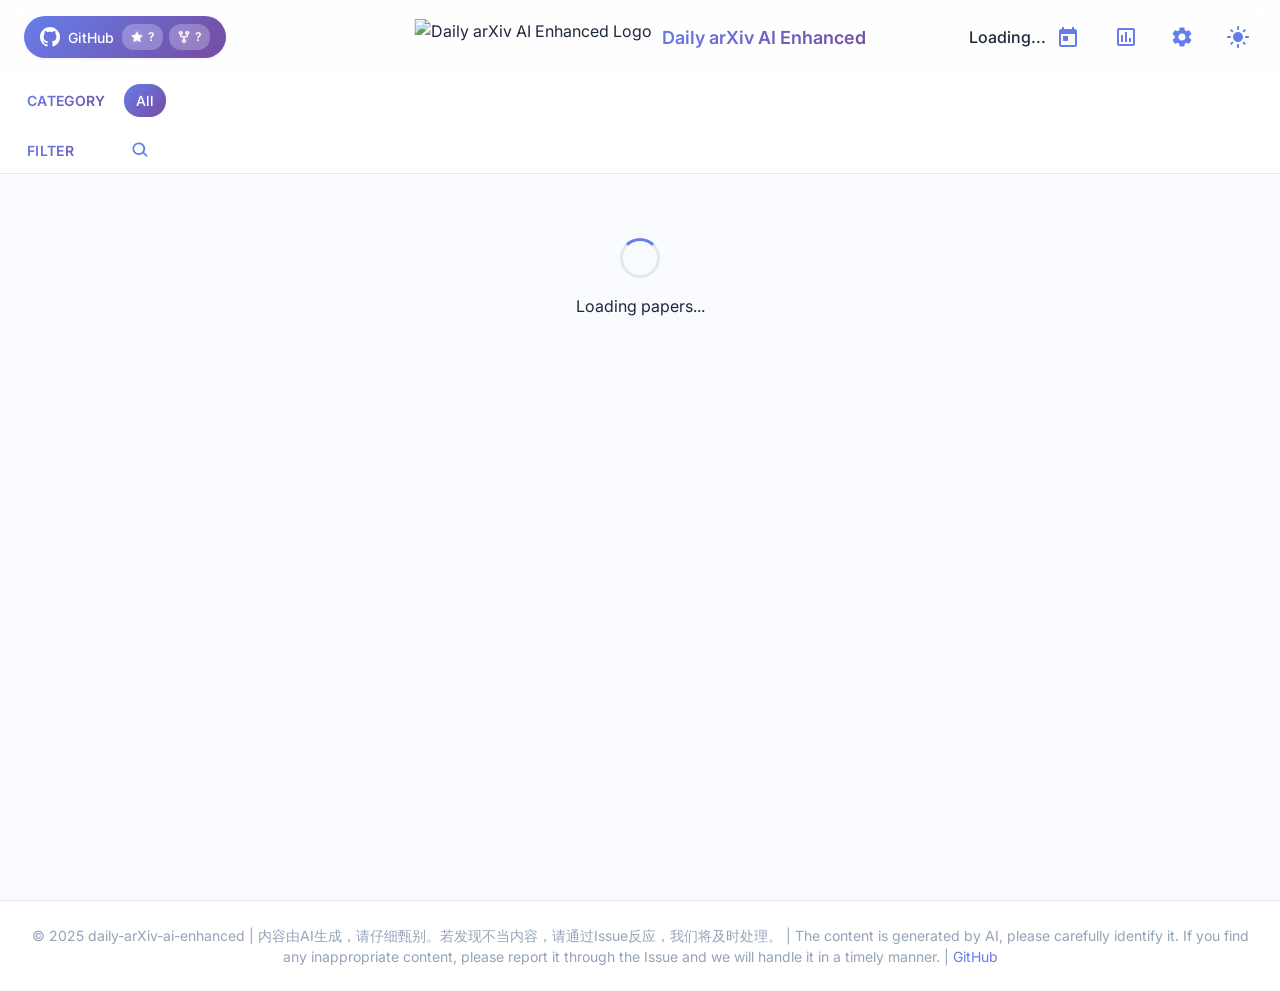
==== commit a3c4ea6e: "feat(theme): 新增深色模式，支持 跟随系统/浅色/深色 三种偏好 右上角新增主题切换按钮，三个页面（主页/统计/设置）均可用。  实现方式： - css/styles.css 原有 :ro" ====
--- a/index.html
+++ b/index.html
@@ -8,7 +8,7 @@
     <link rel="icon" type="image/png" href="assets/logo2-removebg-preview.png">
     <link rel="shortcut icon" type="image/png" href="assets/logo2-removebg-preview.png">
     <!-- ?v= busts the GitHub Pages max-age=600 cache; bump it when the file changes. -->
-    <link rel="stylesheet" href="css/styles.css?v=1.0.2">
+    <link rel="stylesheet" href="css/styles.css?v=1.0.3">
     <link rel="stylesheet" href="https://fonts.googleapis.com/css2?family=Inter:wght@300;400;500;600;700&display=swap">
     <link rel="stylesheet" href="https://cdn.jsdelivr.net/npm/flatpickr/dist/flatpickr.min.css">
     <script src="https://cdn.jsdelivr.net/npm/flatpickr"></script>
@@ -51,6 +51,10 @@
             return false;
         };
     </script>
+
+    <!-- Theme runtime: must stay synchronous and last in <head> so data-theme is
+         applied before first paint (no flash of the wrong theme). -->
+    <script src="js/theme.js?v=1.0.0"></script>
 </head>
 <body>
     <div class="app-container">
@@ -107,6 +111,7 @@
                             <path d="M19.14 12.94c.04-.3.06-.61.06-.94 0-.32-.02-.64-.07-.94l2.03-1.58c.18-.14.23-.41.12-.61l-1.92-3.32c-.12-.22-.37-.29-.59-.22l-2.39.96c-.5-.38-1.03-.7-1.62-.94l-.36-2.54c-.04-.24-.24-.41-.48-.41h-3.84c-.24 0-.43.17-.47.41l-.36 2.54c-.59.24-1.13.57-1.62.94l-2.39-.96c-.22-.08-.47 0-.59.22L2.74 8.87c-.12.21-.08.47.12.61l2.03 1.58c-.05.3-.09.63-.09.94s.02.64.07.94l-2.03 1.58c-.18.14-.23.41-.12.61l1.92 3.32c.12.22.37.29.59.22l2.39-.96c.5.38 1.03.7 1.62.94l.36 2.54c.05.24.24.41.48.41h3.84c.24 0 .44-.17.47-.41l.36-2.54c.59-.24 1.13-.56 1.62-.94l2.39.96c.22.08.47 0 .59-.22l1.92-3.32c.12-.22.07-.47-.12-.61l-2.01-1.58zM12 15.6c-1.98 0-3.6-1.62-3.6-3.6s1.62-3.6 3.6-3.6 3.6 1.62 3.6 3.6-1.62 3.6-3.6 3.6z" fill="currentColor"/>
                         </svg>
                     </a>
+                    <button type="button" class="icon-button theme-toggle" data-theme-toggle title="Switch to dark mode" aria-label="Toggle dark mode" aria-pressed="false"><svg width="24" height="24" viewBox="0 0 24 24" fill="currentColor" xmlns="http://www.w3.org/2000/svg"><path class="theme-icon-sun" d="M12 7c-2.76 0-5 2.24-5 5s2.24 5 5 5 5-2.24 5-5-2.24-5-5-5zM2 13h2c.55 0 1-.45 1-1s-.45-1-1-1H2c-.55 0-1 .45-1 1s.45 1 1 1zm18 0h2c.55 0 1-.45 1-1s-.45-1-1-1h-2c-.55 0-1 .45-1 1s.45 1 1 1zM11 2v2c0 .55.45 1 1 1s1-.45 1-1V2c0-.55-.45-1-1-1s-1 .45-1 1zm0 18v2c0 .55.45 1 1 1s1-.45 1-1v-2c0-.55-.45-1-1-1s-1 .45-1 1zM5.99 4.58c-.39-.39-1.03-.39-1.41 0-.39.39-.39 1.03 0 1.41l1.06 1.06c.39.39 1.03.39 1.41 0s.39-1.03 0-1.41L5.99 4.58zm12.37 12.37c-.39-.39-1.03-.39-1.41 0-.39.39-.39 1.03 0 1.41l1.06 1.06c.39.39 1.03.39 1.41 0 .39-.39.39-1.03 0-1.41l-1.06-1.06zm1.06-10.96c.39-.39.39-1.03 0-1.41-.39-.39-1.03-.39-1.41 0l-1.06 1.06c-.39.39-.39 1.03 0 1.41s1.03.39 1.41 0l1.06-1.06zM7.05 18.36c.39-.39.39-1.03 0-1.41-.39-.39-1.03-.39-1.41 0l-1.06 1.06c-.39.39-.39 1.03 0 1.41s1.03.39 1.41 0l1.06-1.06z"/><path class="theme-icon-moon" d="M12.3 4.9c.4-.2.6-.7.5-1.1s-.5-.7-1-.7c-4.4 0-8 3.6-8 8s3.6 8 8 8c3.9 0 7.2-2.8 7.9-6.5.1-.4-.1-.9-.5-1.1-.4-.2-.9-.1-1.2.2-1.1 1.1-2.6 1.7-4.2 1.7-3.3 0-6-2.7-6-6 0-1.1.3-2.2.9-3.1.2-.4.1-.9-.3-1.1-.1-.1-.1-.1-.1-.1z"/></svg></button>
                     <button id="logoutButton" onclick="Auth.logout()" class="icon-button" title="Logout" style="border: none; background: transparent; cursor: pointer; color: #e74c3c; display: none;">
                         <svg width="24" height="24" viewBox="0 0 24 24" fill="none" xmlns="http://www.w3.org/2000/svg">
                             <path d="M17 7L15.59 8.41L18.17 11H8V13H18.17L15.59 15.59L17 17L22 12L17 7ZM4 5H12V3H4C2.9 3 2 3.9 2 5V19C2 20.1 2.9 21 4 21H12V19H4V5Z" fill="currentColor"/>
--- a/css/styles.css
+++ b/css/styles.css
@@ -27,6 +27,70 @@
   --author-gradient: linear-gradient(135deg, #10b981 0%, #059669 100%);
   --keyword-color: #8b5cf6;
   --keyword-gradient: linear-gradient(135deg, #8b5cf6 0%, #7c3aed 100%);
+  /* 主题相关的新增令牌（浅色默认值，保证未应用暗色规则时渲染不变） */
+  --header-bg: rgba(255, 255, 255, 0.8);
+  --surface-translucent: rgba(255, 255, 255, 0.8);
+  --surface-subtle: rgba(0, 0, 0, 0.05);
+  --surface-subtle-hover: rgba(0, 0, 0, 0.08);
+  --scrollbar-thumb: rgba(0, 0, 0, 0.14);
+  --code-bg: #f6f8fa;
+  --code-text: #24292f;
+  --code-inline-bg: #f3f4f6;
+  --overlay-bg: rgba(15, 23, 42, 0.6);
+  --modal-overlay: rgba(0, 0, 0, 0.5);
+  --modal-overlay-strong: rgba(0, 0, 0, 0.8);
+  --logo-filter: none;
+  /* 兼容别名：settings.css / statistic.css 引用了这些名字但从未定义，
+     此前会落到 var() 内置回退值（白色），在暗色下变成白块。
+     这里补上定义，使它们随主题一起切换。 */
+  --card-background: var(--card-bg-color);
+  --input-bg-color: var(--background-color);
+  --text-primary: var(--text-color);
+  color-scheme: light;
+}
+
+/* 暗色主题令牌层
+   Dark theme token layer. Applied via :root[data-theme="dark"] which is set on
+   <html> by js/theme.js. Only token values change here, so a light page that
+   never gets the attribute still renders exactly as before. */
+:root[data-theme="dark"] {
+  --primary-color: #8b9cf7;
+  --secondary-color: #9b6fd6;
+  --accent-color: #bf95f7;
+  --gradient-primary: linear-gradient(135deg, #667eea 0%, #764ba2 100%);
+  --gradient-light: linear-gradient(135deg, #232b40 0%, #2e2440 100%);
+  --background-color: #0f1420;
+  --card-bg-color: #161c2a;
+  --background-hover: #222a3b;
+  --text-color: #e6e9f2;
+  --text-secondary: #a9b2c6;
+  --text-tertiary: #939db5;
+  --border-color: #2a3242;
+  --border-accent: rgba(139, 156, 247, 0.32);
+  --shadow-sm: 0 1px 3px rgba(0, 0, 0, 0.5);
+  --shadow-md: 0 4px 15px rgba(0, 0, 0, 0.55);
+  --shadow-lg: 0 8px 25px rgba(0, 0, 0, 0.65);
+  --match-highlight: rgba(255, 223, 77, 0.13);
+  --gold-color: #ffd700;
+  --gold-dark: #e0be55;
+  --gold-gradient: linear-gradient(135deg, #ffd700 0%, #d4af37 100%);
+  --author-color: #34d399;
+  --author-gradient: linear-gradient(135deg, #10b981 0%, #059669 100%);
+  --keyword-color: #a78bfa;
+  --keyword-gradient: linear-gradient(135deg, #8b5cf6 0%, #7c3aed 100%);
+  --header-bg: rgba(15, 20, 32, 0.82);
+  --surface-translucent: rgba(22, 28, 42, 0.82);
+  --surface-subtle: rgba(255, 255, 255, 0.08);
+  --surface-subtle-hover: rgba(255, 255, 255, 0.14);
+  --scrollbar-thumb: rgba(255, 255, 255, 0.24);
+  --code-bg: #1b2130;
+  --code-text: #e6e9f2;
+  --code-inline-bg: #222a3b;
+  --overlay-bg: rgba(0, 0, 0, 0.62);
+  --modal-overlay: rgba(0, 0, 0, 0.66);
+  --modal-overlay-strong: rgba(0, 0, 0, 0.86);
+  --logo-filter: brightness(1.9) saturate(1.1);
+  color-scheme: dark;
 }
 
 * {
@@ -44,6 +108,28 @@
   -moz-osx-font-smoothing: grayscale;
 }
 
+/* 滚动条 —— 跟随主题令牌 */
+::-webkit-scrollbar {
+  width: 10px;
+  height: 10px;
+}
+
+::-webkit-scrollbar-track {
+  background: transparent;
+}
+
+::-webkit-scrollbar-thumb {
+  background-color: var(--scrollbar-thumb);
+  border-radius: 999px;
+  border: 2px solid transparent;
+  background-clip: content-box;
+}
+
+::-webkit-scrollbar-thumb:hover {
+  background-color: var(--text-tertiary);
+  background-clip: content-box;
+}
+
 a {
   color: var(--primary-color);
   text-decoration: none;
@@ -51,6 +137,31 @@
 
 a:hover {
   text-decoration: underline;
+}
+
+/* 代码块 —— 令牌驱动，暗色主题下同样可读 */
+code {
+  font-family: ui-monospace, SFMono-Regular, Menlo, Consolas, 'Liberation Mono', monospace;
+  font-size: 0.9em;
+  background-color: var(--code-inline-bg);
+  color: var(--code-text);
+  padding: 0.15em 0.4em;
+  border-radius: 4px;
+}
+
+pre {
+  background-color: var(--code-bg);
+  color: var(--code-text);
+  padding: 12px 16px;
+  border-radius: var(--radius-sm);
+  border: 1px solid var(--border-color);
+  overflow-x: auto;
+}
+
+pre code {
+  background: none;
+  padding: 0;
+  color: inherit;
 }
 
 button {
@@ -103,6 +214,33 @@
   background-color: rgba(102, 126, 234, 0.1);
 }
 
+/* 主题切换按钮 —— 每个主题只显示一个图标
+   The toggle button carries both .icon-button and .theme-toggle and contains a
+   sun and a moon path; without these rules both glyphs stack on top of each
+   other. Keyed off [data-theme] on <html>, never off the .dark class. */
+.theme-toggle svg {
+  display: block;
+  fill: currentColor;
+  color: inherit;
+}
+
+.theme-toggle .theme-icon-moon {
+  display: none;
+}
+
+:root[data-theme="dark"] .theme-toggle .theme-icon-sun {
+  display: none;
+}
+
+:root[data-theme="dark"] .theme-toggle .theme-icon-moon {
+  display: block;
+}
+
+.theme-toggle:focus-visible {
+  outline: 2px solid var(--primary-color);
+  outline-offset: 2px;
+}
+
 /* 视图控制按钮样式 */
 .view-controls {
   display: flex;
@@ -149,7 +287,7 @@
   position: sticky;
   top: 0;
   z-index: 100;
-  background-color: rgba(255, 255, 255, 0.8);
+  background-color: var(--header-bg);
   backdrop-filter: blur(10px);
   -webkit-backdrop-filter: blur(10px);
   border-bottom: 1px solid var(--border-color);
@@ -197,6 +335,7 @@
 .logo-image {
   height: 36px;
   width: auto;
+  filter: var(--logo-filter);
 }
 
 .site-title {
@@ -301,7 +440,7 @@
 
 /* 类别导航栏 */
 .category-nav {
-  background-color: rgba(255, 255, 255, 0.8);
+  background-color: var(--surface-translucent);
   backdrop-filter: blur(10px);
   -webkit-backdrop-filter: blur(10px);
   position: sticky;
@@ -408,7 +547,7 @@
   width: 22px;
   height: 22px;
   border-radius: 50%;
-  background-color: rgba(0,0,0,0.08);
+  background-color: var(--surface-subtle-hover);
   color: var(--text-secondary);
   display: inline-flex;
   align-items: center;
@@ -416,7 +555,8 @@
 }
 
 .text-search .clear-x:hover {
-  background-color: rgba(0,0,0,0.14);
+  background-color: var(--surface-subtle-hover);
+  filter: brightness(1.15);
 }
 
 .filter-scroll::-webkit-scrollbar {
@@ -475,7 +615,7 @@
   margin-left: 6px;
   min-width: 20px;
   height: 20px;
-  background-color: rgba(0, 0, 0, 0.05);
+  background-color: var(--surface-subtle);
   border-radius: 10px;
   font-size: 12px;
   padding: 0 6px;
@@ -753,7 +893,7 @@
   left: 0;
   width: 100%;
   height: 100%;
-  background-color: rgba(0, 0, 0, 0.5);
+  background-color: var(--modal-overlay);
   z-index: 1000;
   overflow-y: auto;
   backdrop-filter: blur(5px);
@@ -888,7 +1028,7 @@
   left: 50%;
   transform: translateX(-50%);
   padding: 4px 8px;
-  background-color: rgba(0, 0, 0, 0.8);
+  background-color: var(--modal-overlay-strong);
   color: white;
   font-size: 12px;
   border-radius: 4px;
@@ -924,7 +1064,7 @@
   left: 0;
   right: 0;
   bottom: 0;
-  background-color: rgba(0, 0, 0, 0.5);
+  background-color: var(--modal-overlay);
   display: flex;
   align-items: center;
   justify-content: center;
@@ -946,14 +1086,14 @@
 .date-picker-content {
   background-color: var(--card-bg-color);
   border-radius: var(--radius-md);
-  box-shadow: 0 10px 25px rgba(0, 0, 0, 0.1);
+  box-shadow: var(--shadow-lg);
   width: 100%;
   max-width: 360px;
   max-height: 90vh;
   overflow-y: auto;
   animation: modalFadeIn 0.3s ease forwards;
   padding: 24px;
-  border: 1px solid rgba(0, 0, 0, 0.08);
+  border: 1px solid var(--border-color);
 }
 
 .date-picker-header {
@@ -1031,7 +1171,7 @@
 }
 
 .flatpickr-prev-month:hover, .flatpickr-next-month:hover {
-  background-color: rgba(0, 0, 0, 0.05) !important;
+  background-color: var(--surface-subtle) !important;
   border-radius: 50% !important;
 }
 
@@ -1135,7 +1275,7 @@
 .flatpickr-day:focus, 
 .flatpickr-day.prevMonthDay:focus, 
 .flatpickr-day.nextMonthDay:focus {
-  background: rgba(0, 0, 0, 0.05) !important;
+  background: var(--surface-subtle) !important;
   border-color: transparent !important;
 }
 
@@ -1144,7 +1284,7 @@
 .flatpickr-day.prevMonthDay, 
 .flatpickr-day.nextMonthDay, 
 .flatpickr-day.notAllowed {
-  color: rgba(57, 57, 57, 0.3) !important;
+  color: var(--text-tertiary) !important;
   background: transparent !important;
   cursor: not-allowed;
 }
@@ -1155,7 +1295,7 @@
   justify-content: center;
   padding: 12px 0;
   border-top: 1px solid var(--border-color);
-  background-color: rgba(0, 0, 0, 0.02);
+  background-color: var(--surface-subtle);
   border-radius: 0 0 var(--radius-md) var(--radius-md);
   margin: 16px -24px -24px -24px;
 }
@@ -1184,7 +1324,7 @@
   background-color: var(--border-color);
   transition: .3s;
   border-radius: 24px;
-  box-shadow: inset 0 1px 3px rgba(0, 0, 0, 0.1);
+  box-shadow: var(--shadow-sm);
 }
 
 .toggle-slider:before {
@@ -1195,10 +1335,10 @@
   left: 3px;
   top: 50%;
   transform: translateY(-50%);
-  background-color: white;
+  background-color: var(--card-bg-color);
   transition: .3s;
   border-radius: 50%;
-  box-shadow: 0 1px 3px rgba(0, 0, 0, 0.15);
+  box-shadow: 0 1px 3px rgba(0, 0, 0, 0.35);
 }
 
 input:checked + .toggle-slider {
@@ -1331,7 +1471,7 @@
 .loading-spinner {
   width: 40px;
   height: 40px;
-  border: 3px solid rgba(0, 0, 0, 0.1);
+  border: 3px solid var(--border-color);
   border-radius: 50%;
   border-top-color: var(--primary-color);
   animation: spinner 1s linear infinite;
@@ -1346,7 +1486,7 @@
 
 /* 页脚 */
 footer {
-  background-color: #fff;
+  background-color: var(--card-bg-color);
   border-top: 1px solid var(--border-color);
   padding: 24px;
   margin-top: auto;
@@ -1424,7 +1564,7 @@
   left: 0;
   width: 100%;
   height: 100%;
-  background-color: rgba(15, 23, 42, 0.6);
+  background-color: var(--overlay-bg);
   backdrop-filter: blur(4px);
   z-index: 1000;
   display: flex;
@@ -1689,10 +1829,6 @@
   letter-spacing: 0;
   text-transform: none;
 }
-
-  padding-left: 3px; /* 减少左侧内边距 */
-}
-
 
 .author-tag {
   display: inline-flex;
@@ -2169,7 +2305,7 @@
 
 .pdf-preview-section {
   margin-top: 2rem;
-  border-top: 1px solid #eee;
+  border-top: 1px solid var(--border-color);
   padding-top: 1rem;
 }
 
@@ -2190,16 +2326,16 @@
 }
 
 .pdf-expand-btn:hover {
-  background-color: rgba(0, 0, 0, 0.05);
+  background-color: var(--surface-subtle);
 }
 
 .pdf-expand-btn svg {
-  fill: #666;
+  fill: var(--text-secondary);
   transition: fill 0.2s;
 }
 
 .pdf-expand-btn:hover svg {
-  fill: #333;
+  fill: var(--text-color);
 }
 
 .pdf-container {
@@ -2212,7 +2348,7 @@
   left: 0;
   right: 0;
   bottom: 0;
-  background-color: rgba(0, 0, 0, 0.5);
+  background-color: var(--modal-overlay);
   z-index: 999; /* 确保在模态框之上，但在展开的PDF之下 */
 }
 
@@ -2224,8 +2360,8 @@
   width: 90vw;
   height: 90vh;
   z-index: 1000;
-  background: white;
-  box-shadow: 0 4px 12px rgba(0, 0, 0, 0.15);
+  background: var(--card-bg-color);
+  box-shadow: var(--shadow-lg);
 }
 
 .pdf-container.expanded iframe {
@@ -2233,16 +2369,16 @@
 }
 
 .pdf-container {
-  background: #f5f5f5;
+  background: var(--background-hover);
   border-radius: 8px;
   padding: 1rem;
   margin-top: 1rem;
-  box-shadow: 0 2px 4px rgba(0, 0, 0, 0.1);
+  box-shadow: var(--shadow-sm);
 }
 
 .pdf-container iframe {
   border-radius: 4px;
-  background: white;
+  background: var(--card-bg-color);
   display: block;
   margin: 0 auto;
 }
@@ -2254,8 +2390,8 @@
   right: 30px;
   width: 50px;
   height: 50px;
-  background: white;
-  border: none;
+  background: var(--card-bg-color);
+  border: 1px solid var(--border-color);
   border-radius: 12px;
   color: var(--primary-color);
   cursor: pointer;
@@ -2315,9 +2451,9 @@
   display: inline-flex;
   align-items: center;
   padding: 4px 8px;
-  background-color: #f6f8fa;
-  color: #24292f;
-  border: 1px solid rgba(27, 31, 36, 0.15);
+  background-color: var(--code-bg);
+  color: var(--code-text);
+  border: 1px solid var(--border-color);
   border-radius: 6px;
   font-size: 12px;
   font-weight: 500;
@@ -2327,15 +2463,15 @@
 }
 
 .github-link:hover {
-  background-color: #f3f4f6;
+  background-color: var(--code-inline-bg);
   text-decoration: none;
-  border-color: rgba(27, 31, 36, 0.15);
+  border-color: var(--border-color);
 }
 
 .github-link.hot-repo {
   /* background-color: #fff8c5;  Removed yellow background */
-  border-color: rgba(27, 31, 36, 0.15);
-  color: #24292f;
+  border-color: var(--border-color);
+  color: var(--code-text);
 }
 
 .github-link.outdated-repo {
@@ -2344,7 +2480,7 @@
 
 .github-stars {
   margin-left: 4px;
-  color: #57606a;
+  color: var(--text-secondary);
 }
 
 .hot-icon {
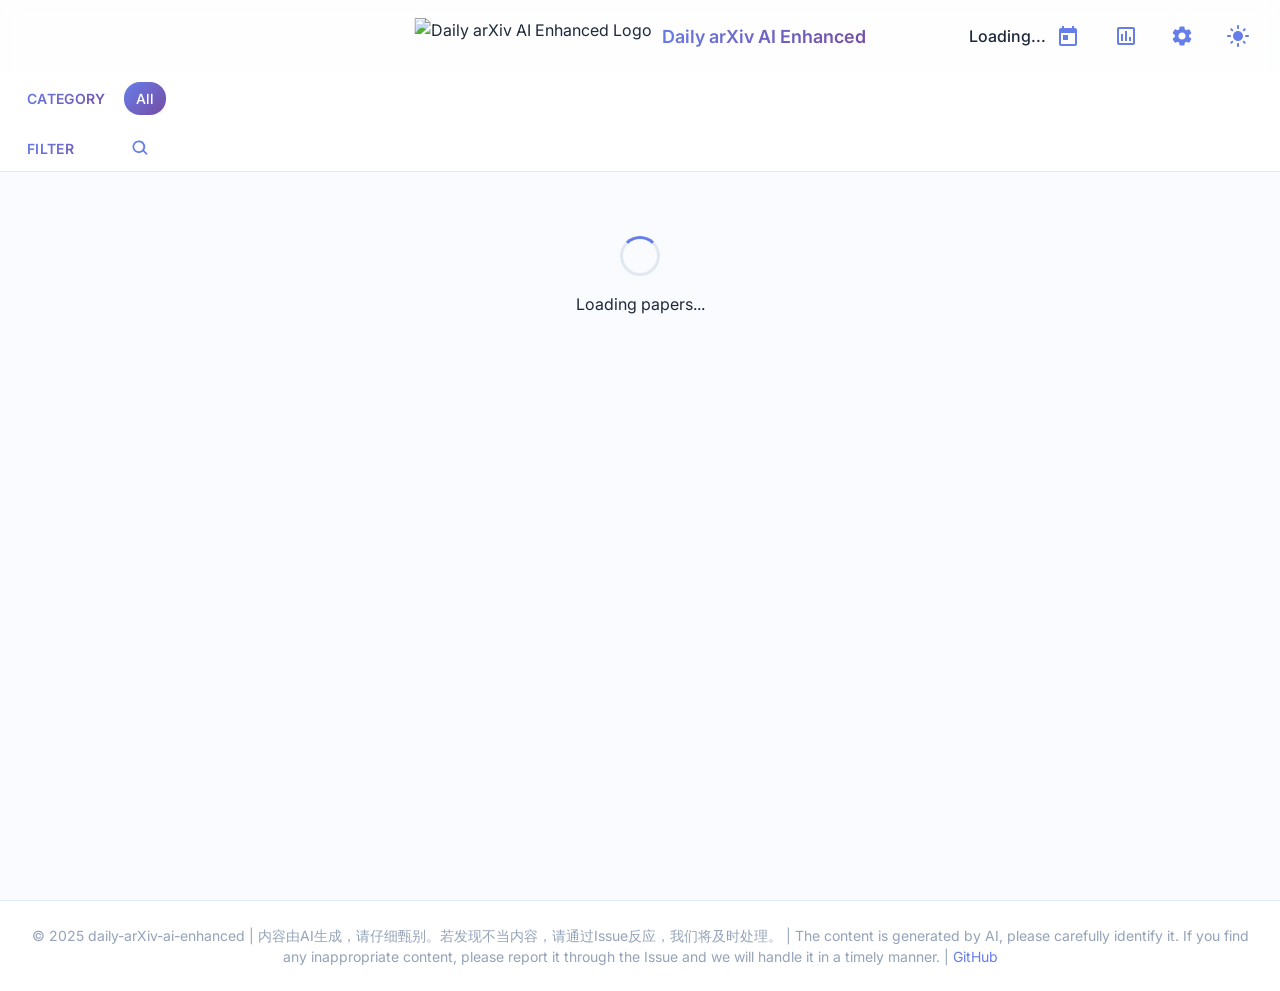
==== commit dd8de28b: "feat(header): 移除 GitHub 按钮并中文化日期选择器 本次提交包含两项改动。  1) 移除左上角 GitHub 按钮（含 star/fork 徽章）  按需求移除 index / s" ====
--- a/index.html
+++ b/index.html
@@ -61,26 +61,7 @@
         <header>
             <div class="header-content">
                 <div class="header-left">
-                    <a href="https://github.com/dw-dengwei/daily-arXiv-ai-enhanced" target="_blank" class="github-button">
-                        <svg height="20" width="20" viewBox="0 0 16 16" fill="currentColor" xmlns="http://www.w3.org/2000/svg">
-                            <path fill-rule="evenodd" d="M8 0C3.58 0 0 3.58 0 8c0 3.54 2.29 6.53 5.47 7.59.4.07.55-.17.55-.38 0-.19-.01-.82-.01-1.49-2.01.37-2.53-.49-2.69-.94-.09-.23-.48-.94-.82-1.13-.28-.15-.68-.52-.01-.53.63-.01 1.08.58 1.23.82.72 1.21 1.87.87 2.33.66.07-.52.28-.87.51-1.07-1.78-.2-3.64-.89-3.64-3.95 0-.87.31-1.59.82-2.15-.08-.2-.36-1.02.08-2.12 0 0 .67-.21 2.2.82.64-.18 1.32-.27 2-.27.68 0 1.36.09 2 .27 1.53-1.04 2.2-.82 2.2-.82.44 1.1.16 1.92.08 2.12.51.56.82 1.27.82 2.15 0 3.07-1.87 3.75-3.65 3.95.29.25.54.73.54 1.48 0 1.07-.01 1.93-.01 2.2 0 .21.15.46.55.38A8.013 8.013 0 0016 8c0-4.42-3.58-8-8-8z"></path>
-                        </svg>
-                        <span class="github-text">GitHub</span>
-                        <div class="github-stats">
-                            <div class="star-badge">
-                                <svg width="14" height="14" viewBox="0 0 24 24" fill="currentColor">
-                                    <path d="M12 2l3.09 6.26L22 9.27l-5 4.87 1.18 6.88L12 17.77l-6.18 3.25L7 14.14 2 9.27l6.91-1.01L12 2z"/>
-                                </svg>
-                                <span class="star-count" id="starCount">-</span>
-                            </div>
-                            <div class="fork-badge">
-                                <svg width="14" height="14" viewBox="0 0 16 16" fill="currentColor">
-                                    <path d="M5 5.372v.878c0 .414.336.75.75.75h4.5a.75.75 0 0 0 .75-.75v-.878a2.25 2.25 0 1 1 1.5 0v.878a2.25 2.25 0 0 1-2.25 2.25h-1.5v2.128a2.251 2.251 0 1 1-1.5 0V8.5h-1.5A2.25 2.25 0 0 1 3.5 6.25v-.878a2.25 2.25 0 1 1 1.5 0ZM5 3.25a.75.75 0 1 0-1.5 0 .75.75 0 0 0 1.5 0Zm6.75.75a.75.75 0 1 0 0-1.5.75.75 0 0 0 0 1.5Zm-3 8.75a.75.75 0 1 0-1.5 0 .75.75 0 0 0 1.5 0Z"/>
-                                </svg>
-                                <span class="fork-count" id="forkCount">-</span>
-                            </div>
-                        </div>
-                    </a>
+                    <!-- GitHub 按钮（star/fork 徽章）已按需求移除。 -->
                 </div>
                 
                 <div class="header-center">
@@ -163,12 +144,12 @@
             <div class="date-picker-modal" id="datePickerModal">
                 <div class="date-picker-content">
                     <div class="date-picker-body">
-                        <h3 class="date-picker-title">Select Date</h3>
+                        <h3 class="date-picker-title">选择日期</h3>
                         <div class="flatpickr-container">
-                            <input type="text" id="datepicker" placeholder="Select Date" data-input>
+                            <input type="text" id="datepicker" placeholder="选择日期" data-input>
                         </div>
                         <div class="date-range-selector">
-                            <span class="toggle-label">Range</span>
+                            <span class="toggle-label">范围选择</span>
                             <label class="toggle-switch">
                                 <input type="checkbox" id="dateRangeMode">
                                 <span class="toggle-slider"></span>
--- a/css/styles.css
+++ b/css/styles.css
@@ -352,69 +352,7 @@
   font-weight: 600;
 }
 
-.github-button {
-  display: flex;
-  align-items: center;
-  gap: 8px;
-  padding: 8px 16px;
-  border-radius: 24px;
-  background: var(--gradient-primary);
-  color: white;
-  font-size: 14px;
-  font-weight: 500;
-  transition: var(--transition);
-  text-decoration: none !important;
-  box-shadow: var(--shadow-sm);
-}
-
-.github-button:hover {
-  background: var(--gradient-primary);
-  text-decoration: none !important;
-  transform: translateY(-1px);
-  color: white;
-  box-shadow: var(--shadow-md);
-}
-
-.github-button svg {
-  fill: white;
-}
-
-.github-text {
-  font-weight: 500;
-}
-
-.github-stats {
-  display: flex;
-  gap: 6px;
-}
-
-.star-badge,
-.fork-badge {
-  display: flex;
-  align-items: center;
-  gap: 4px;
-  background-color: rgba(255, 255, 255, 0.25);
-  border-radius: 12px;
-  padding: 4px 8px;
-  font-size: 12px;
-  font-weight: 600;
-}
-
-.star-badge svg {
-  fill: white;
-  filter: drop-shadow(0 0 2px rgba(255, 255, 255, 0.3));
-}
-
-.fork-badge svg {
-  fill: white;
-  filter: drop-shadow(0 0 2px rgba(255, 255, 255, 0.3));
-}
-
-.star-count,
-.fork-count {
-  color: white;
-  font-weight: 600;
-}
+/* GitHub 按钮及其 star/fork 徽章已从界面移除，相关样式一并删除。 */
 
 .header-controls {
   display: flex;
@@ -1157,11 +1095,67 @@
   padding: 0 !important;
   font-size: 18px !important;
   font-weight: 600 !important;
-}
-
-.flatpickr-monthDropdown-months {
-  font-weight: 600 !important;
+  /* Center the month + year group as one unit and share a single baseline */
+  display: flex !important;
+  align-items: center !important;
+  justify-content: center !important;
+  gap: 8px !important;
+  line-height: 1.5 !important;
+  height: auto !important;
   color: var(--text-color) !important;
+}
+
+/* Month <select> and year <input> are native controls: they do NOT inherit the
+   page font stack, so match it explicitly to keep both labels identical. */
+.flatpickr-current-month .flatpickr-monthDropdown-months,
+.flatpickr-current-month .cur-year {
+  font-family: inherit !important;
+  font-size: inherit !important;
+  font-weight: inherit !important;
+  line-height: 1.5 !important;
+  height: auto !important;
+  color: var(--text-color) !important;
+  vertical-align: middle !important;
+  margin: 0 !important;
+}
+
+.flatpickr-current-month .flatpickr-monthDropdown-months {
+  padding: 0 4px 0 0 !important;
+  background: transparent !important;
+  border: none !important;
+  /* Keep the native chevron: it is the affordance that marks this as a
+     dropdown, and hiding it makes the month look like static text. */
+  appearance: auto !important;
+  -webkit-appearance: menulist !important;
+  text-align: center !important;
+}
+
+.flatpickr-current-month .numInputWrapper {
+  display: inline-flex !important;
+  align-items: center !important;
+  /* Must stay a tight box: flatpickr defaults this to width:100%, which
+     stretches the year input across the row and breaks the centering. */
+  width: auto !important;
+  height: auto !important;
+  flex: 0 0 auto !important;
+}
+
+/* Flatpickr shows spinner arrows on hover that add asymmetric width and push
+   the year off the shared center line; the year is a 4-digit field, so drop it. */
+.flatpickr-current-month .numInputWrapper span.arrowUp,
+.flatpickr-current-month .numInputWrapper span.arrowDown {
+  display: none !important;
+}
+
+.flatpickr-current-month .cur-year {
+  /* 4 digits at the inherited 18px size; without this the input inherits
+     width:100% from flatpickr and swallows the whole header row. */
+  width: 4.6ch !important;
+  min-width: 0 !important;
+  padding: 0 !important;
+  background: transparent !important;
+  border: none !important;
+  text-align: center !important;
 }
 
 .flatpickr-prev-month, .flatpickr-next-month {
